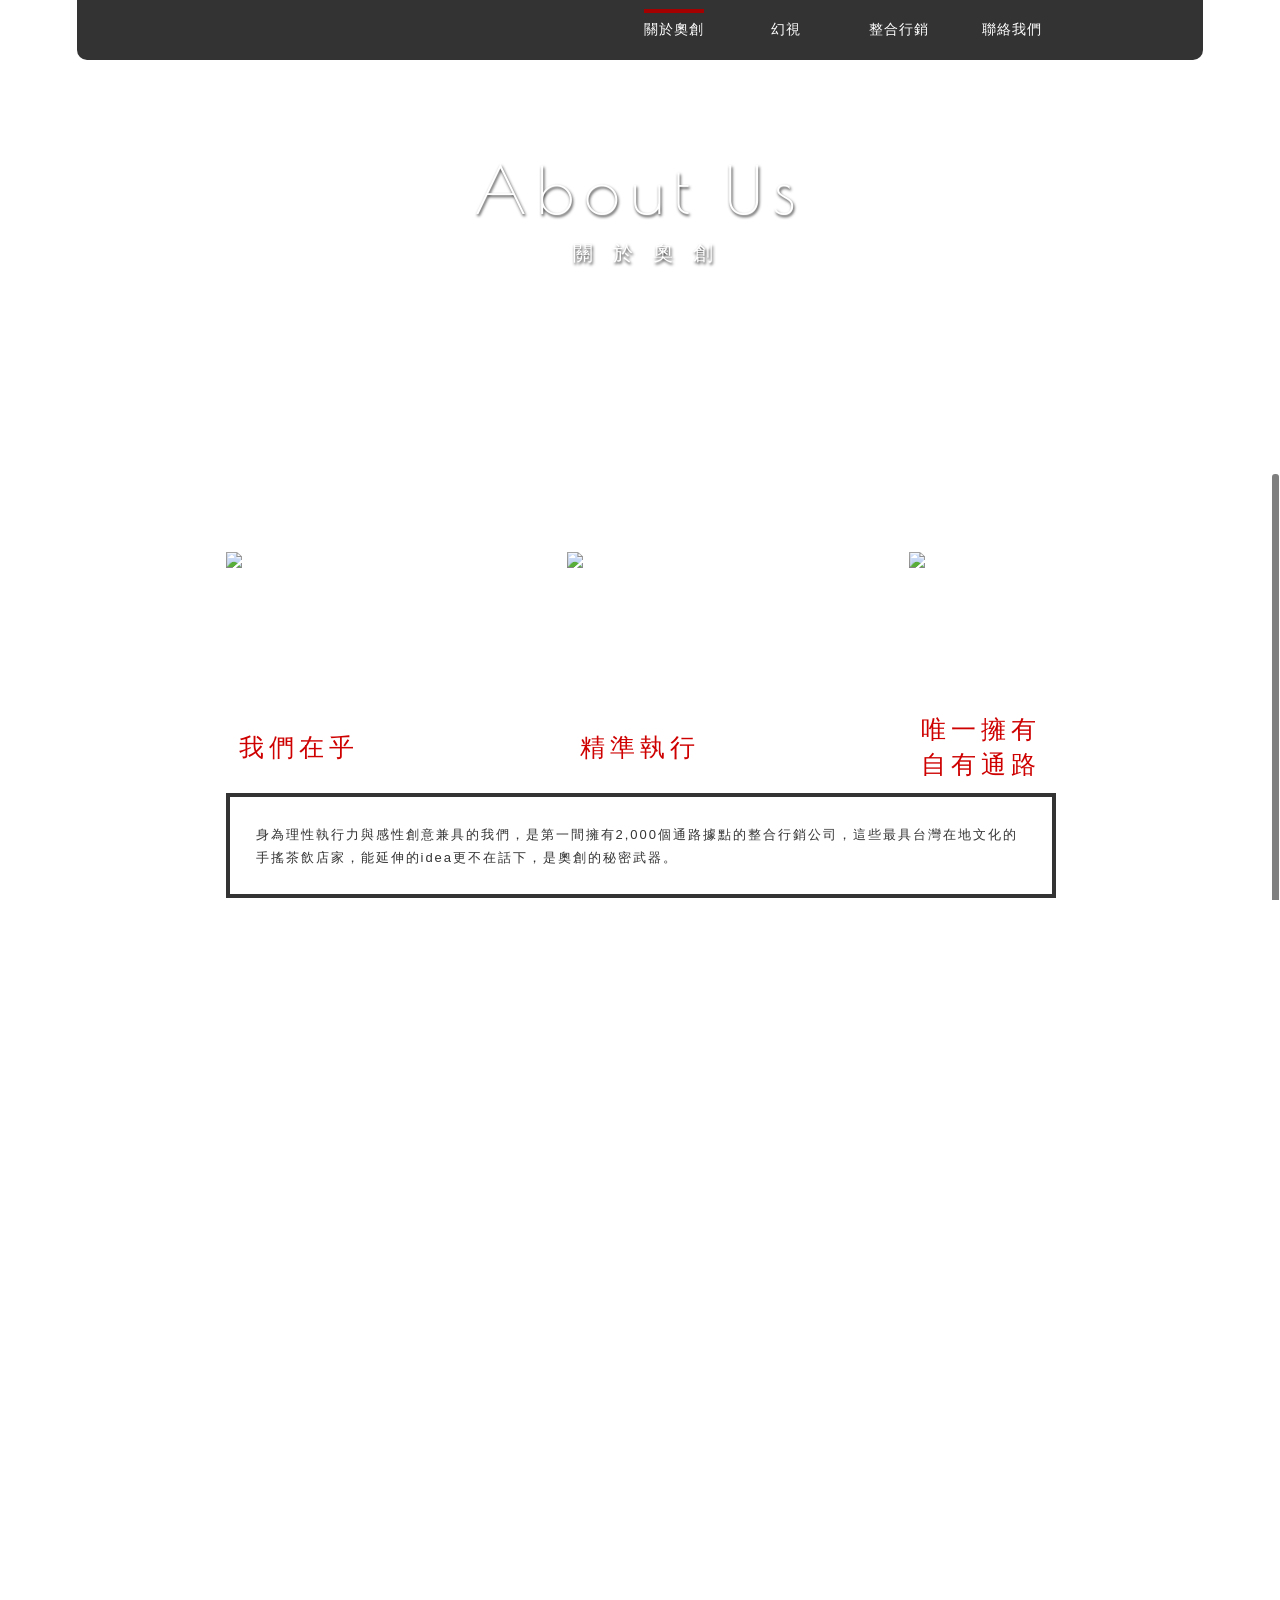
==== about.html @ 81df540a "Add files via upload" ====
<!DOCTYPE html PUBLIC "-//W3C//DTD XHTML 1.0 Transitional//EN" "http://www.w3.org/TR/xhtml1/DTD/xhtml1-transitional.dtd">
<html xmlns="http://www.w3.org/1999/xhtml">
<head>
<link href="http://fonts.googleapis.com/earlyaccess/cwtexhei.css" rel="stylesheet" type="text/css"><!--中文字型-->
<link href="https://fonts.googleapis.com/css?family=Nunito:200,300,400|Poiret+One" rel="stylesheet"><!--英文字型-->
<meta http-equiv="Content-Type" content="text/html; charset=UTF-8" />
<title>奧創傳媒</title>
<meta property="og:title" content="【奧創傳媒】">
<meta property="og:site_name" content="奧創傳媒"><!--網站名稱-->
<meta property="og:description" content="全方位的整合行銷、異業IP合作規、以及嶄新品牌：幻視，為您規劃最佳的數位面板與雲端方案">
<meta name="description" content="全方位的整合行銷、異業IP合作規、以及嶄新品牌：幻視，為您規劃最佳的數位面板與雲端方案">
<meta property="og:image" itemprop="image" content="http://www.ultron-ad.com/images/logo_1280x720.jpg"/><!--FB轉貼指定圖-->
<meta name="viewport" content="user-scalable=no, initial-scale=1, maximum-scale=1, minimum-scale=1, width=device-width">
<meta name="format-detection" content="telephone=no">
<link rel="Shortcut Icon" type="image/x-icon" href="http://www.ultron-ad.com/images/icon_logo.ico" />
<link href="css/main.css" rel="stylesheet" type="text/css" />
<link href="css/main800.css" rel="stylesheet" type="text/css" />
<link href="scripts/jquery.fullPage/jquery.fullPage.css" rel="stylesheet" type="text/css" />

<script src="scripts/jquery.min.js"></script>
<script src="scripts/main.js"></script>

<script type="text/javascript" src="scripts/jquery.fullPage/scrolloverflow.js"></script>
<script type="text/javascript" src="scripts/jquery.fullPage/jquery.fullPage.js"></script>
<script type="text/javascript">
$(document).ready(function() {
	$('#fullpage').fullpage({
		verticalCentered: true,
		anchors: ['anchor1', 'anchor2' ,'contact'],
		menu: '#menu',
		autoScrolling: true, 
		scrollOverflow: true,
	});
});

</script>

</head>

<body background="images/bg_b_1.jpg">
<div class="top_menu_b fillet_10">
	<a href="index.html" class="logo"></a>
	<ul class="menu">
    <li><a href="about.html" class="bb">關於奧創</a></li>
    <li><a href="oohAd.html">幻視</a></li>
    <li><a href="service.html#service">整合行銷</a></li>
	<!-- <li><a href="courses/index_courses.html" target="_blank">課程</a></li> -->
    <li><a href="#contact" id="btn_contact">聯絡我們</a></li>
	</ul>
    
    <div class="menu_moblie">
        <a href="#" class="menu_btn"><img src="images/btn_menu_w.png"/></a>
        <ul class="menu_dowm">
        <li><a href="about.html">About&nbsp;&nbsp;|&nbsp;&nbsp;關於奧創</a></li>
        <li><a href="oohAd.html">OOH AD&nbsp;&nbsp;|&nbsp;&nbsp;幻視</a></li>
        <li><a href="service.html#service">Service&nbsp;&nbsp;|&nbsp;&nbsp;整合行銷</a></li>
		<!-- <li><a href="courses/index_courses.html" target="_blank">Courses&nbsp;&nbsp;|&nbsp;&nbsp;課程</a></li> -->
        <li><a href="#contact" id="btn_contact2">Contact&nbsp;&nbsp;|&nbsp;&nbsp;聯絡我們</a></li>
        </ul>
    </div>
</div>
<div class="Touch_Close"></div>
<div class="wrap" id="fullpage">
	<div class="section fp-auto-height about_img">
		<div class="box_txt">
    		<h1>About Us</h1>
        	<h2>&nbsp;關於奧創</h2>
    	</div>
        <a href="#anchor2" class="arrow"></a>
    </div>
    
    
    
<div class="section">     
    <div class="about_img2">
        <ul class="icon">
        	<li class="b1"><h1><img class="m1" src="images/icon/icon_about_1.png"/><img class="m1a" src="images/icon/icon_about_1a.png"/></h1><h2 class="cc">我們在乎</h2></li>
        	<li class="b2"><h1><img class="m2" src="images/icon/icon_about_2.png"/><img class="m2a" src="images/icon/icon_about_2a.png"/></h1><h2 class="cc">精準執行</h2></li>
            <li class="b3"><h1><img class="m3" src="images/icon/icon_about_3.png"/><img class="m3a" src="images/icon/icon_about_3a.png"/></h1><h2>唯一擁有<br />自有通路</h2></li>
        </ul>
	<div class="cover">身為理性執行力與感性創意兼具的我們，是第一間擁有2,000個通路據點的整合行銷公司，這些最具台灣在地文化的手搖茶飲店家，能延伸的idea更不在話下，是奧創的秘密武器。</div>
<!--    <div class="mwt_border c1">
        <span class="arrow_t_int"></span>
        <span class="arrow_t_out"></span>
        某天醒來後，” 就這麼幹吧! “，開始了這條辛苦/堅持/趣味交織，但心底卻十分踏實的路。對於客戶，我們在乎，在乎的是把客戶當成自己好朋友對待，你要說我們如此感性，是的，這是超脫於數據之外，誠心地希望你們一切都好的情感。
    </div>
   <div class="mwt_border c2">
        <span class="arrow_t_int"></span>
        <span class="arrow_t_out"></span>
        雖然我們是情感動物，但從廣告/遊戲/數位界出身的我們，卻是練就一身執行的好功夫，準確行銷到TA上是永不變的使命。
    </div>
    <div class="mwt_border c3">
        <span class="arrow_t_int"></span>
        <span class="arrow_t_out"></span>
        我們是第一個與各大品牌手搖茶飲店家合作的整合行銷公司，據點超過1000個，能延伸的idea不在話下，是奧創的秘密武器。
    </div>
-->
    </div>
	<!--
    <div class="about_img3">
    	<div class="title">Team</div>
        <div class="box_team">
        <ul class="team">
        	<li><h1><img class="fillet_800" src="images/team_1.jpg"/></h1><h2>Gucci</h2><h3>執行長 / CEO</h3><h4>他，是全台最妙的執行長，時而聰穎時而幼稚，你可看到他對商業數據的敏銳，但同時也為了樂高零件在苦惱<br /></h4></li>
        	<li><h1><img class="fillet_800" src="images/team_2.jpg"/></h1><h2>Red</h2><h3 class="long">行銷&創意總監 / Marketing & Creative Director</h3><h4>他，上面的抬頭有點長，但他堅持要＋創意，如果今天創意枯竭了，沒關係，明天他一定會生給你個更屌的</h4></li>
        	<li><h1><img class="fillet_800" src="images/team_3.jpg"/></h1><h2>Eric</h2><h3>策略長 / CSO</h3><h4>他，就是奧創的諸葛亮，活的孫子兵法，整合行銷界的史卡帝皮朋，沒錯，萬能的人總是最辛苦的......&nbsp;&nbsp;&nbsp;&nbsp;<br /></h4></li>
 			<ol></ol>
        	<li><h1><img class="fillet_800" src="images/team_4.jpg"/></h1><h2>Vedo</h2><h3>技術長 / CTO</h3><h4>他，有著迷濛飄逸的捲髮，日本遊戲迷，日本正妹迷，但卻不會說日文，好在，很會寫英文code呢</h4></li>
        	<li><h1><img class="fillet_800" src="images/team_5.jpg"/></h1><h2>Alma</h2><h3>設計總監 / Art Director</h3><h4>她，哈哈哈哈哈哈哈的笑聲總是充滿著辦公室，有時候雖然哈太大聲了，但這不也就是設計人的堅持對嗎？</h4></li>
        </ul>
        <ul class="team team2">
        </ul>
        </div>
    </div>
	-->
    <div class="about_img4">
    	<div class="title">合作客戶</div>
        <div class="line"></div>
        <img src="images/client_logos.jpg" />
    </div>
    <div class="about_img5">
    	<div class="title">我們能做到</div>
        <a href="oohAd.html" class="btn_left fillet_10_10">茶飲通路<br />媒體合作</a>
        <a href="service.html#service" class="btn_right fillet_10_10">整合行銷</a>
    </div>
</div> 
<div class="section fp-auto-height">
    <div class="contact b">
        <div class="title">Contact Us</div>
        <div class="txt">聯絡我們</div>
        <div class="box">
        <a href="tel:0227471618" class="btn_tel"></a>
        <a href="mailto:red@ultron-ad.com" class="btn_email"></a>
        <a href="https://line.me/R/ti/p/%40xsx5425u" class="btn_line"></a>
        </div>
    </div>
    <div class="footer_all">
        <div class="footer"><p>奧創傳媒股份有限公司  版權所有</p><p>公司地址：104台北市中山區復興北路38號8樓｜聯絡電話：02-2747-1618</p></div>
		<div class="footer_mobile"><p>奧創傳媒股份有限公司  版權所有<br />公司地址：台北市中山區復興北路38號8樓</p><p><a href="tel:0227471618">聯絡電話：02-2747-1618</a></p></div>
    </div>
</div>
</div> 

</body>
</html>
---- css/main.css ----
@charset "UTF-8";
/*預設歸零***********************/
img,ul,ol,p,li,h1,h2,h3,h4,h5,h6,th,b,input,select {font-family: 'cwTeXHei', sans-serif,"Helvetica Neue",Arial,"Heiti TC","LiHei Pro","微軟正黑體","Microsoft Jhenghei",sans-serif; margin: 0px; padding: 0px; list-style-type: none; font-weight: normal;font-size: 100%;border:0px;}
a{text-decoration: none; cursor: pointer;}
/*反白**************************/
body::selection, a::selection, iframe::selection, div::selection, span::selection, img::selection, ul::selection, ol::selection, p::selection, li::selection, h1::selection, h2::selection, h3::selection, h4::selection, h5::selection, h6::selection, input::selection {
color:#FFF; background-color:#FC0;}
/*R角**************************/
.fillet_10{
-moz-border-radius-bottomleft:10px;
-moz-border-radius-bottomright:10px;
-webkit-border-bottom-left-radius:10px;
-webkit-border-bottom-right-radius:10px;
border-bottom-left-radius:10px;
border-bottom-right-radius:10px;
}
.fillet_10_left{
-moz-border-radius-bottomleft:10px;
-webkit-border-bottom-left-radius:10px;
border-bottom-left-radius:10px;
}
.fillet_10_right{
-moz-border-radius-bottomright:10px;
-webkit-border-bottom-right-radius:10px;
border-bottom-right-radius:10px;
}
.fillet_10_10{
-moz-border-radius-topleft: 10px;
-moz-border-radius-topright:10px;
-moz-border-radius-bottomleft:10px;
-moz-border-radius-bottomright:10px;
-webkit-border-top-left-radius:10px;
-webkit-border-top-right-radius:10px;
-webkit-border-bottom-left-radius:10px;
-webkit-border-bottom-right-radius:10px;
border-top-left-radius:10px;
border-top-right-radius:10px;
border-bottom-left-radius:10px;
border-bottom-right-radius:10px;
}
.fillet_800{
-moz-border-radius-topleft: 800px;
-moz-border-radius-topright:800px;
-moz-border-radius-bottomleft:800px;
-moz-border-radius-bottomright:800px;
-webkit-border-top-left-radius:800px;
-webkit-border-top-right-radius:800px;
-webkit-border-bottom-left-radius:800px;
-webkit-border-bottom-right-radius:800px;
border-top-left-radius:800px;
border-top-right-radius:800px;
border-bottom-left-radius:800px;
border-bottom-right-radius:800px;
}
/*模糊**************************/
.blur{
-webkit-filter:blur(2px);
}

body,html {height:100%;font-family: 'cwTeXHei', sans-serif;}
body {margin:0px; padding:0px; font-size: 13px;}
.wrap {margin:auto; padding:0; width:100%;height:100%; position:relative; z-index:1;}


.hand{position:absolute; top:0;left:27%;  background:url(../images/hand.png) top center no-repeat; width:50%;  height:800px;
background-size:50%; z-index:1;}

.index_left,.index_right{ width:50%; height:100%; float:left; position:relative;z-index:0;}
.index_left{background:url(../images/bg_w_1.jpg); }
.index_right{background:url(../images/bg_b_1.jpg); }


.index_left .left_bg{ background-position: -50px -30px; width:70%; top:0%; height:100%; left:0%; z-index:1;}
.index_left .left_photo{background:url(../images/index_left_photo.png) top center no-repeat; width: 75%;top: 2%;height: 98%;left: 5%;}

.index_right .right_bg{ background-position: 50px -30px; width:70%; top:0%; height:100%; right:0%; z-index:1;}
.index_right .right_photo{background:url(../images/index_right_photo.png) top center no-repeat; width: 60%; top: 15%; height: 85%; right: 15%;z-index: 2;}


a.index_btn_l,a.index_btn_r{width:50%; height:100%;float:left; position:absolute;z-index:3;}
a.index_btn_l{left:0;}
a.index_btn_r{right:0;}

a.index_btn_l h1,
a.index_btn_r h1{position:relative; text-align:center; width:30%; left:35%; font-size:25px; line-height:30px; padding:15px 0; top:80%; transform:translateY(-50%);}
a.index_btn_l h1{border:3px solid #000;color:#000; background:rgba(255,255,255,0.4);}
a.index_btn_r h1{border:3px solid #FFF;color:#FFF; background:rgba(0,0,0,0.4);line-height:60px;}
a.index_btn_l h1:hover,
a.index_btn_l:hover h1{border:3px solid #F00;color:#F00;}
a.index_btn_r h1:hover,
a.index_btn_r:hover h1{border:3px solid #F00;color:#F00;}

.index_left .left_bg,
.index_left .left_photo,
.index_right .right_bg,
.index_right .right_photo{
background-size:100%; position:absolute;}


/*menu************/
.top_menu_b{width:88%; background:rgba(0,0,0,0.8); height:60px;margin:0 0 0 6%; position:fixed; z-index:99;}
.top_menu_b a.logo{ background: url(../images/logo_w.png) top center no-repeat;background-size:100%; position:absolute; width:139px; height:42px;top:8px;left:20px;}
.top_menu_b ul.menu{ position:absolute; right:2%; width:50%; height:100%; }
.top_menu_b ul.menu li{float:left; width:20%;text-align:center;height:100%; font-family: 'cwTeXHei', 'Nunito', sans-serif; font-weight:200;}
.top_menu_b ul.menu li a{ font-size:14px; color:rgba(255,255,255,1);width:100%; height:100%; line-height: 60px; letter-spacing:1px;}
.top_menu_b ul.menu li a:hover,
.top_menu_b ul.menu li a.bb{border-top: 4px solid rgba(164,0,0,1); padding-top:7px;}


.top_menu_w{width:88%; background:rgba(255,255,255,0.8); height:60px;margin:0 0 0 6%; position:fixed; z-index:99;}
.top_menu_w a.logo{ background: url(../images/logo_b.png) top center no-repeat;background-size:100%; position:absolute; width:139px; height:42px;top:8px;left:20px;}
.top_menu_w ul.menu{ position:absolute; right:2%; width:50%; height:100%; }
.top_menu_w ul.menu li{float:left; width:20%;text-align:center;height:100%; font-family: 'cwTeXHei', 'Nunito', sans-serif;}
.top_menu_w ul.menu li a{ font-size:14px; color:rgba(0,0,0,1);width:100%; height:100%; line-height: 60px;letter-spacing:1px;}
.top_menu_w ul.menu li a:hover,
.top_menu_w ul.menu li a.bb{border-top: 4px solid rgba(164,0,0,1); line-height:62px; padding-top:7px;}

.top_menu_b ul.menu li a:hover,
.top_menu_w ul.menu li a:hover{line-height:62px;}
.top_menu_b .drink,
.top_menu_w .drink{color:#999; position:absolute; letter-spacing:2px; left:180px; width: 200px; height:100%; line-height:60px; z-index:0;}
.top_menu_w .drink{color:#666;}

.top_menu_b .menu_moblie,
.top_menu_w .menu_moblie{display:none;}

/*service************/
.service_img {background: url(../images/topbg_service.jpg) top center no-repeat fixed; background-size:120%; width:100%; height:100%; }
.service_img2,
.service_img3{float: left;width:100%; color:rgba(255,255,255,1); position:relative;}

.service_img .box_txt {width:100%; height:auto; color:rgba(255,255,255,1);}
.service_img .box_txt .title{width:100%; font-size:60PX; text-shadow:1px 2px 3px #333; letter-spacing:10px;text-align:center;line-height:70px;}
.service_img .box_txt p		{width:100%; font-family: 'Nunito', sans-serif; font-weight:200; letter-spacing:1px; text-align:center;}
.service_img .box_txt p.txt_1{font-size:37PX; line-height:50px;}
.service_img .box_txt p.txt_2{font-size:15PX; line-height:20px;}
.service_img .arrow{background:url(../images/arrow_w.png) bottom center no-repeat; background-size:5%; width:100%; height:100px;position: absolute; bottom:10px;}

.service_img2 {position:relative;z-index:98;}
.service_img2 a.title{float:left; position:relative; width:50%; height:150px; padding:125px 0;}
.service_img2 a.b1{ background:url(../images/main_btn_1.jpg) center no-repeat; background-size: cover;}
.service_img2 a.b2{ background:url(../images/main_btn_2.jpg) center no-repeat; background-size: cover;}
.service_img2 a.b3{ background:url(../images/main_btn_3.jpg) center no-repeat; background-size: cover;}
.service_img2 a.b4{ background:url(../images/main_btn_4.jpg) center no-repeat; background-size: cover;}
.service_img2 a.title h1{float:left;font-family:'Poiret One', cursive; color:rgba(255,255,255,1); width:100%; font-size:30px; margin:0 0 5px 0;letter-spacing:2px; text-align:center; text-shadow: 0px 1px 2px #333;}
.service_img2 a.title h2{ display: none;}
.service_img2 a .btn_icon_1{float:left; background:url(../images/btn_icon_1.png) top center no-repeat; background-size: cover; width:32%; height:100px; margin:0 0 0 34%;}
.service_img2 a .btn_icon_2{float:left; background:url(../images/btn_icon_2.png) top center no-repeat; background-size: cover; width:32%; height:95px; margin:0 0 0 34%;}
.service_img2 a .btn_icon_3{float:left; background:url(../images/btn_icon_3.png) top center no-repeat; background-size: cover; width:32%; height:95px; margin:0 0 0 34%;}
.service_img2 a .btn_icon_4{float:left; background:url(../images/btn_icon_4.png) top center no-repeat; background-size: cover; width:32%; height:95px; margin:0 0 0 34%;}

.service_img2 a.txt{position:absolute;width:50%; height:400px; color:#FFF; display:none; background: rgba(0,0,0,0);z-index:51;}
.service_img2 a.bg1,
.service_img2 a.bg1a{top:0; left:0;}
.service_img2 a.bg2,
.service_img2 a.bg2a{top:0; left:50%;}
.service_img2 a.bg3,
.service_img2 a.bg3a{top:400px; left:0;}
.service_img2 a.bg4,
.service_img2 a.bg4a{top:400px; left:50%;}
.service_img2 a.txt h3{float:left; margin:50px 0 0 0; font-family:'Poiret One', cursive; color:rgba(255,255,255,1); width:100%; font-size:30px;letter-spacing:2px; text-align:center; text-shadow: 0px 1px 2px #333;position: relative;z-index:1;}
.service_img2 a.txt h2{float:left; color:rgba(255,255,255,1); width:100%; font-size:19px; line-height:35px; letter-spacing:3px; text-align:center; text-shadow: 0px 1px 2px #333;position: relative;z-index:1;}
.service_img2 a.txt h4{float:left; width:80%; margin:20px 10% 30px 10%;border-top:1px solid #CCC; position: relative;z-index:1;}
.service_img2 a.bg1 div,
.service_img2 a.bg1a div{background:url(../images/main_btn_1.jpg) center no-repeat;background-size: cover;}
.service_img2 a.bg2 div,
.service_img2 a.bg2a div{background:url(../images/main_btn_2.jpg) center no-repeat;background-size: cover;}
.service_img2 a.bg3 div,
.service_img2 a.bg3a div{background:url(../images/main_btn_3.jpg) center no-repeat;background-size: cover;}
.service_img2 a.bg4 div,
.service_img2 a.bg4a div{background:url(../images/main_btn_4.jpg) center no-repeat;background-size: cover;}
.service_img2 a.txt div{position:absolute; z-index:0; width:100%; height:100%; -webkit-filter:blur(3px);}
.service_img2 a.txt span{position:absolute; z-index:1; width:100%; height:100%;  background:rgba(0,0,0,0.2);}
.service_img2 a.txt ul{ float:left; width:60%; margin:0 20%; position: relative;z-index:1;}
.service_img2 a.txt ul li{ float:left; width:50%; text-align:center; font-size:16px; letter-spacing:1px; margin:0 0 30px 0;font-family: 'Nunito', cwTeXHei,sans-serif;}
.service_img2 a.txt p{float:left; width:20%; margin:0 40% 30px 40%; line-height:40px; text-align:center; border:1px solid #CCC; position: relative;z-index:1;}

.service_img2 a.bg2 h4,
.service_img2 a.bg2a h4{margin:20px 10% 18px 10%;}
.service_img2 a.bg2 ul li,
.service_img2 a.bg2a ul li{ margin:0 0 16px 0;}

.service_img3 {height:400px; background:url(../images/bg_b_1.jpg) fixed;}
.service_img3 .title{float:left; width:100%; margin:80px 0 0 0 ; font-family: 'Poiret One', cursive; font-size:35px;text-align:center; line-height:100px; letter-spacing:2px;}
.service_img3 .txt{float:left; width:100%; text-align:center; font-size:15px; letter-spacing:3px; line-height:28px;}
.service_img3 a.btn_about{float:left; width:16%; margin:50px 42% 0 42%; padding:10px 0 20px 0; border: solid 1px #fff; color:#fff; text-align:center;letter-spacing:2px;}
.service_img3 a.btn_about p{font-size:24px; line-height:40px;}
.service_img3 a.btn_about span{font-size:13px;}
.service_img3 a.btn_about:hover{border: solid 1px #999; color:#999; margin-top:52px;}

/*.service_img4 {height:200px; background:#000;}
.service_img4 .title{float:left; width:100%; font-family: 'Poiret One', cursive; font-size:35px;text-align:center; line-height:100px; letter-spacing:2px;}
.service_img4 a.btn_email{float:left;margin:0 0 0 48%; width:4%;background: url(../images/icon_email.png) top center no-repeat;background-size: 100%;height: 80px;}
.service_img4 a.btn_email:hover{background: url(../images/icon_email_a.png) top center no-repeat;background-size: 100%;}
*/
.service_img3 .all{ position:absolute; width:100%; height:100%; display:none;}

/*stores************/
.stores_img {background: url(../images/topbg_stores.jpg) top center no-repeat fixed; background-size:cover; width:100%; height:100%; }
.stores_img .box_txt {width: 100%; height:auto; color: rgba(255,255,255,1);}
.stores_img .box_txt .title{width:100%; margin:0 0 20px 0; font-size:50px; text-shadow:1px 2px 3px #333; letter-spacing:10px;text-align:center;}
.stores_img .box_txt .title.cc{display:none;}
.stores_img .box_txt .txt_1{float:left;width:100%; letter-spacing:1px;font-size:34px; line-height:35px;text-shadow:1px 2px 3px #333;}
.stores_img .box_txt .txt_1 h1{text-align:right; float:left; width:50%;}
.stores_img .box_txt .txt_1 h2{text-align:left; float:left; width:50%;padding: 3px 0 0 0;}
.stores_img .box_txt .txt_2{float:left;width:100%; letter-spacing:1px; text-align:center;font-size:16PX; line-height:30px;text-shadow:1px 2px 3px #333;}
.stores_img .arrow{background:url(../images/arrow_w.png) bottom center no-repeat; background-size:5%; width:100%; height:100px;position: absolute; bottom:10px;}

.stores_img2 { width:100%;height:1300px; background:#f5f5f5;}
.stores_img2.ss{height:425px;}
.stores_img2 .box{position:relative; width:100%; height:50%;float:left;}
.stores_img2.ss .box{height:100%;}
.stores_img2 .box .txt{ float:left; width:44%; height:50%; margin:10% 0 0 3%;}
.stores_img2 .box .txt.r{right:3%; left:inherit;}
.stores_img2 .box .txt h1{width:100%; font-size: 30px; letter-spacing: 2px; line-height: 45px;}
.stores_img2 .box .txt h2{width:100%; font-size: 14px; letter-spacing: 2px; line-height: 23px;}
.stores_img2 .box .img1{float:right; width:50%; height:400px; margin-right:0; background:url(../images/stores_1.jpg) center no-repeat; background-size: cover; }
.stores_img2 .box .img2{float:left; width:50%; height:400px; margin-left: 0; background:url(../images/stores_2.jpg) center no-repeat; background-size: cover; }
.stores_img2 .box .img3{float:right; width:50%; height:400px; margin-right:0; background:url(../images/stores_3.jpg) center no-repeat; background-size: cover; }

.stores_img3 {width:100%; background: url(../images/about_bg_1.jpg); color:rgba(255,255,255,1); margin:0 auto; position:relative; float:left;}
.stores_img3 .title{font-size:35px; color:#666; letter-spacing:8px; width:100%; text-align:center; float:left; margin:90px 0 10px 0;}
.stores_img3 .line{ float:left; width:80%; margin:20px 0 0 10%;border-top:solid 1px #666;}
.stores_img3 .box_features{float:left; width:80%; margin:40px 0 50px 10%; }
.stores_img3 .box_features li{float:left; width:21%; margin:0 2% 50px 2%;}
.stores_img3 .box_features li h1{float:left; width:30%; height:100px; margin: 0 35%;}
.stores_img3 .box_features li h1.icon_1{background: url(../images/icon/icon_features_1.png) center no-repeat; background-size:100%;}
.stores_img3 .box_features li h1.icon_2{background: url(../images/icon/icon_features_2.png) center no-repeat; background-size:100%;}
.stores_img3 .box_features li h1.icon_3{background: url(../images/icon/icon_features_3.png) center no-repeat; background-size:100%;}
.stores_img3 .box_features li h1.icon_4{background: url(../images/icon/icon_features_4.png) center no-repeat; background-size:100%;}
.stores_img3 .box_features li h2{float:left; width:100%; color:#ce0000; font-size:18px; text-align:center; line-height:40px; letter-spacing:5px; }
.stores_img3 .box_features li h3{float:left; width:100%; color:#333; font-size:14px; text-align:center; line-height:20px; letter-spacing:2px;}
.stores_img3 a.btn_service_left,
.stores_img3 a.btn_service_right{float:left;font-size:24px; line-height:40px; width:20%; background:rgba(0,0,0,0.2); padding:20px 0 ; border: solid 1px #000; color:#000; text-align:center;letter-spacing:2px;font-family: 'Nunito', cwTeXHei,sans-serif;}
.stores_img3 a.btn_service_left { margin:50px 5% 80px 24.5%;}
.stores_img3 a.btn_service_right { margin:50px 40% 80px 40%; font-weight:400;}
.stores_img3 a.btn_service_left:hover,
.stores_img3 a.btn_service_right:hover{margin-top:52px; margin-bottom:78px;}


.stores_img4 {width:100%; background: url(../images/stores_bg_1.jpg) center no-repeat; background-size:cover; position:relative; float:left;}
.stores_img4 .line{ float:left; width:80%; margin:20px 0 0 10%;border-top:solid 1px #666;}
.stores_img4 .title{font-size:35px; color:#666; letter-spacing:8px; width:100%; text-align:center; float:left; margin:90px 0 10px 0;}
.stores_img4 .logos{float:left; width:50%; margin:20px 0 20px 25%;}
.stores_img4 a.btn_joinus{float:left; width:20%; margin:0 40% 50px 40%; background: rgba(0,0,0,0.1); padding:10px 0 20px 0; border: solid 1px #000; color:#000; text-align:center;letter-spacing:2px;}
.stores_img4 a.btn_joinus p{font-size:24px; line-height:40px;}
.stores_img4 a.btn_joinus span{font-size:13px;}
.stores_img4 a.btn_joinus:hover{margin-top:2px; margin-bottom:48px;}

/**聯絡我們****/
.contact {float: left;width:100%; color:#999; position:relative; background:#FFF;}
.contact .title {float:left; width:100%; font-family: 'Poiret One', cursive; font-size:35px;text-align:center; line-height:40px; margin:60px 0 0 0; letter-spacing:2px;}
.contact .txt	{float:left; width:100%; font-family: 'cwTeXHei','Poiret One', cursive; font-size:15px;text-align:center; line-height:40px; margin:0 0 20px 0; letter-spacing:4px;}
.contact .box {float:left; width:50%; margin:0 25% 50px 25%;}
.contact .box a.btn_tel,
.contact .box a.btn_email,
.contact .box a.btn_line{float:left;margin:0 10.5%; width:10%;background-size: 100%;height: 80px;}

.contact .box a.btn_tel{background: url(../images/icon_tel_a.png) center no-repeat;background-size: 100%;}
.contact .box a.btn_email{background: url(../images/icon_email_a.png) center no-repeat;background-size: 100%;margin:0 14%;}
.contact .box a.btn_line{background: url(../images/icon_line_a.png) center no-repeat;background-size: 100%;width:17%;margin:0 0 0 9% ;}

.contact.b{background:#000;color:#FFF;}
.contact.b .box a.btn_tel{background: url(../images/icon_tel.png) center no-repeat;background-size: 100%;}
.contact.b .box a.btn_email{background: url(../images/icon_email.png) center no-repeat;background-size: 100%;}
.contact.b .box a.btn_line{background: url(../images/icon_line.png) center no-repeat;background-size: 100%;}


/*各頁上方樣式************/
.OnlineAd_img,
.film_img,
.event_img,
.about_img { width:100%; }

.OnlineAd_img .box_txt,
.film_img .box_txt,
.event_img .box_txt,
.about_img .box_txt { float:left; width:100%;top:180px; margin:140px 0 140px 0; color:rgba(255,255,255,1);}
.OnlineAd_img .box_txt h1,
.film_img .box_txt h1,
.event_img .box_txt h1,
.about_img .box_txt h1 {width:100%; font-family: 'Poiret One', cursive; font-size:65px; text-shadow:1px 2px 3px #333; letter-spacing:10px;text-align:center; line-height:100px;}
.film_img .box_txt h1{ font-size:50px;}
.OnlineAd_img .box_txt h2,
.film_img .box_txt h2,
.event_img .box_txt h2,
.about_img .box_txt h2 {width:100%; letter-spacing:20px; text-align:center; font-size:20px;text-shadow:1px 2px 3px #333;}
.OnlineAd_img .arrow,
.film_img .arrow,
.event_img .arrow,
.about_img .arrow{background:url(../images/arrow_w.png) bottom center no-repeat; background-size:5%; width:100%; height:55px; float:left; margin:0 0 10px 0;}

/*各頁下方樣式************/
.bottom_btn{float:left; width:100%;}
.bottom_btn a{float:left; width:33.333%; color:rgba(255,255,255,1); font-size:30px;letter-spacing:2px; padding:11.5% 0 11.5% 0 ; text-align:center; text-shadow:0px 1px 2px #333;}
.bottom_btn a.b1{ background:url(../images/main_btn_1.jpg) center no-repeat; background-size: cover;}
.bottom_btn a.b2{ background:url(../images/main_btn_2.jpg) center no-repeat; background-size: cover;}
.bottom_btn a.b3{ background:url(../images/main_btn_3.jpg) center no-repeat; background-size: cover;}
.bottom_btn a.b4{ background:url(../images/main_btn_4.jpg) center no-repeat; background-size: cover;}
.bottom_btn a h2{font-family:'Poiret One', cursive;}
.bottom_btn a h1{ font-size:16px; letter-spacing:10px; line-height:40px;}

.footer_all{float:left;width:100%;}
.footer{float:left;width:100%;font-size:10px; background:rgba(255,255,255,1); text-align:center; line-height:16px;  padding:15px 0 60px 0; color:#000;}
.footer p{ float:left;width:100%; font-size:10px; letter-spacing:1px;}
.footer_mobile{display:none;float:left;clear: both;width:100%; background:rgba(255,255,255,1); text-align:center; line-height:16px;  padding:15px 0 15px 0; color:#000;}
.footer_mobile p{ float:left;width:100%; font-size:10px; letter-spacing:1px;}
.footer_mobile a{float:left;width:100%;color: #39F;text-decoration: none;font-size:10px; padding:0 0 0 0;text-shadow:none;letter-spacing:1px;}
.footer_mobile a:hover{text-decoration: underline;}

/*OnlindAd************/
.OnlineAd_img {background: url(../images/topbg_onlineAd.jpg) center no-repeat;}
.OnlineAd_img2,
.OnlineAd_img3 {float:left; width:100%; height:800px; color:rgba(255,255,255,1); margin:0 auto; position:relative;}
.OnlineAd_img2 {background: url(../images/bg_b_1.jpg) fixed;}
.OnlineAd_img3 {background: url(../images/bg_g_1.jpg);}

.OnlineAd_img2 .img{ width:28%; position:absolute; right:10%; top:320px;}
.OnlineAd_img3 .img{width: 28%; position: absolute; left: 10%; top: 320px;}

.OnlineAd_img2 .box_txt{float:left; width:48%; margin:120px 0 0 10%; z-index:1;}
.OnlineAd_img3 .box_txt{float:right; width:48%; margin:120px 10% 0 0; z-index:1;}
.OnlineAd_img2 .box_txt h1,
.OnlineAd_img3 .box_txt h1{font-family: 'Poiret One', cursive;font-size:38px; color:#ce0000; letter-spacing:2px; margin:0 0 10px 0;text-shadow: 0px 1px 2px #333;}
.OnlineAd_img2 .box_txt h2,
.OnlineAd_img3 .box_txt h2{font-size:22px;	color:#a8a8a8; letter-spacing:7px; margin:0 0 50px 0;text-shadow: 0px 1px 2px #333;}
.OnlineAd_img2 .box_txt h3,
.OnlineAd_img3 .box_txt h3{font-size:13px;letter-spacing:3px; line-height:25px;}

.OnlineAd_img2 ul.icon{float:left; width:48%; margin:20px 0 100px 10%; z-index:1;}
.OnlineAd_img3 ul.icon{float:right; width:48%; margin:40px 10% 100px 0; z-index:1;}
.OnlineAd_img2 ul.icon li,
.OnlineAd_img3 ul.icon li{ float:left; width:48.5%; margin:0 1.5% 20px 0;}
.OnlineAd_img2 ul.icon li h1,
.OnlineAd_img3 ul.icon li h1{float:left;width:30%; height:80px; margin:0 5% 0 0;}
.OnlineAd_img2 ul.icon li h1 img,
.OnlineAd_img3 ul.icon li h1 img{float:right; width:50%; margin:10px 0 0 0;}
.OnlineAd_img2 ul.icon li h2,
.OnlineAd_img3 ul.icon li h2{float:left;width:65%; color:#ce0000; font-size:18px; letter-spacing:2px; margin:8px 0;}
.OnlineAd_img2 ul.icon li h3,
.OnlineAd_img3 ul.icon li h3{float:left;width:65%; color:#999; font-size:13px; letter-spacing:2px; line-height:20px; }

.OnlineAd_img2 .mac{background:url(../images/mac.png) center no-repeat;background-position:200px -250px; background-size: cover; width:55%; height:100%; right:0; top:0; position:absolute;}
.OnlineAd_img3 .iphone{background:url(../images/iphone.png) center no-repeat;background-position:0px -50px; background-size: cover; width:70%; height:45%; position:absolute;}



/*film************/
.film_img {background: url(../images/topbg_film.jpg) center no-repeat; width:100%; height:500px;}
.film_img2,
.film_img3 {width:100%; color:rgba(255,255,255,1); margin:0 auto; position:relative;}

.film_img2 {background:rgba(0,0,0,1); height:500px;}
.film_img2 .box_txt{ float:left; width:48%; margin:120px 0 120px 10%; z-index:1; position:relative;}
.film_img2 .box_txt h1{font-family: 'Poiret One', cursive;font-size:38px; color:#ce0000; letter-spacing:2px; margin:0 0 10px 0;}
.film_img2 .box_txt h2{font-size:22px;	color:#a8a8a8; letter-spacing:7px; margin:0 0 50px 0;}
.film_img2 .box_txt h3{font-size:13px;letter-spacing:3px; line-height:25px;}

.film_img2 .pic{background:url(../images/film_bg_1.jpg) center no-repeat;background-position: 250px 0px; background-size: cover; width:70%; height:100%; right:0; top:0; position:absolute;}
.film_img2 .btn_play{background:url(../images/btn_play.png) center no-repeat; background-size:100px;width:100px; height:100px; position:absolute; right:20%; top:180px;}
.film_img2 .btn_play:hover{background:url(../images/btn_play_a.png) center no-repeat;background-size:100px;}

.film_img3 {background: url(../images/bg_b_1.jpg) fixed; height:700px;}
.film_img3 .box_txt{width:60%; top:100px; left:20%; position:absolute; z-index:1;}
.film_img3 .box_txt h1{font-family: 'Poiret One', cursive;font-size:38px;text-align:center; color:#ce0000; letter-spacing:2px; margin:0 0 10px 0; }
.film_img3 .box_txt h2{font-size:22px;text-align:center;color:#a8a8a8; letter-spacing:7px; margin:0 0 30px 0;}
.film_img3 .box_txt h3{font-size:13px;text-align:center;letter-spacing:3px; line-height:25px;}

.film_img3 .photo {float:left; width:100%; margin:350px 0 0 0;}
.film_img3 .photo a{float:left; width:24.25%; height:200px; margin:0 1% 0 0;}
.film_img3 .photo a.b1{background: url(../images/photo/s01.jpg) center no-repeat; background-size:cover;}
.film_img3 .photo a.b2{background: url(../images/photo/s02.jpg) center no-repeat; background-size:cover;}
.film_img3 .photo a.b3{background: url(../images/photo/s03.jpg) center no-repeat; background-size:cover;}
.film_img3 .photo a.b4{margin:0; background: url(../images/photo/s04.jpg) center no-repeat; background-size:cover;}
.film_img3 .photo .txt{float:left; width:100%; height:200px; margin:0 1% 0 0; text-align:center; line-height:30px; letter-spacing:1px; color:#474747;font-family: 'Nunito', cwTeXHei,sans-serif;}

/*events************/
.event_img {background: url(../images/topbg_events.jpg) center no-repeat;}
.event_img2,
.event_img3,
.event_img4 {width:100%; height:450px; color:rgba(255,255,255,1); margin:0 auto; float: left; position: relative;}
.event_img2 {background: url(../images/event_bg_1.jpg) top center no-repeat;background-size: cover;}
.event_img3 {background: url(../images/event_bg_2.jpg) top center no-repeat;background-size: cover;height:600px;}
.event_img4 {background: url(../images/event_bg_3.jpg) top center no-repeat;background-size: cover;}


.event_img2 .box_txt,
.event_img4 .box_txt{float:left; width:48%; margin:120px 0 120px 10%; z-index:1;}
.event_img3 .box_txt{width:80%; margin:120px 0 0 10%;float:left; z-index:1;}
.event_img2 .box_txt h1,
.event_img3 .box_txt h1,
.event_img4 .box_txt h1{font-size:38px; color:#ce0000; letter-spacing:4px; margin:0 0 10px 0;}
.event_img2 .box_txt h2,
.event_img3 .box_txt h2,
.event_img4 .box_txt h2{font-size:22px;	color:#fff; letter-spacing:7px; margin:0 0 50px 0;text-shadow:0px 0px 3px #000;}
.event_img2 .box_txt h3,
.event_img3 .box_txt h3,
.event_img4 .box_txt h3{font-size:13px;letter-spacing:3px; line-height:25px;text-shadow:0px 0px 3px #000;}
.event_img3 .box_txt h1,
.event_img3 .box_txt h2,
.event_img3 .box_txt h3,
.event_img3 .box_txt h4{text-align:center;}
.event_img3 .box_txt h4{font-size:13px;letter-spacing:3px; line-height:25px;text-shadow:0px 0px 3px #000; margin:20px 0 0 0;}

.event_img3 .photo {float:left; width:90%; margin:20px 0 0 5%;}
.event_img3 .photo a{float:left; width:24%; height:150px; margin:0 0.5%;}
.event_img3 .photo a:hover{-webkit-filter:grayscale(1);}
.event_img3 .photo a.b1{background: url(../images/photo/event_1.jpg) center no-repeat; background-size:cover;}
.event_img3 .photo a.b2{background: url(../images/photo/event_2.jpg) center no-repeat; background-size:cover;}
.event_img3 .photo a.b3{background: url(../images/photo/event_3.jpg) center no-repeat; background-size:cover;}
.event_img3 .photo a.b4{background: url(../images/photo/event_4.jpg) center no-repeat; background-size:cover;}
.event_img3 .photo .txt{float:left; width:100%; height:200px; margin:0 1% 0 0; text-align:center; line-height:30px; letter-spacing:1px; color:#fff;font-family: 'Nunito', cwTeXHei,sans-serif;}

.event_img2 .hdv{background:url(../images/hdv.png) center no-repeat;background-position:0px -30px; background-size: cover; width:40%; height:100%; right:0; top:0; position:absolute;}
.event_img4 .mic{background:url(../images/mic.png) center no-repeat;background-position:-30px 0px; background-size: cover; width:400px; height:90%; right:0; top:10%; position:absolute;}

/*about************/
.about_img {background: url(../images/topbg_about.jpg) top center fixed; background-size:cover;}
.about_img2,
.about_img3,
.about_img4,
.about_img5 {width:100%; color:rgba(255,255,255,1); margin:0 auto; position:relative;float:left;}
.about_img2 {background: url(../images/about_bg_1.jpg);background-size: cover; height:500px;}
.about_img3 {background: url(../images/bg_w_2.jpg); background-size:cover; height:auto;}
.about_img4 {background: rgba(255,255,255,1); float:left;}
.about_img5 {background: url(../images/bg_b_1.jpg);}

.about_img2 ul.icon { float:left; width:80%; margin:80px 10% 0 10%;}
.about_img2 ul.icon li {float:left; width:28.33%; margin:0 2.5%;}
.about_img2 ul.icon li h1 {float:left; width:40%; margin:0 30%; height:150px; }
.about_img2 ul.icon li h1 img{float:right; width:100%; margin:0;}
.about_img2 ul.icon li h1 img.m1a,
.about_img2 ul.icon li h1 img.m2a,
.about_img2 ul.icon li h1 img.m3a{display: none;}
.about_img2 ul.icon li h2 {float:left; width:50%; margin:10px 25%; line-height:35px; color:#ce0000; font-size:25px; text-align:center; letter-spacing:5px;}
.about_img2 ul.icon li h2.cc { padding: 18px 0;}

/*話框***************************/
.about_img2 .cover{ float:left; width: 60.2%;position: relative;border: solid 4px #333;color: #333;margin: 0 0 50px 17.65%; float: left;padding: 2% 2%;line-height:23px;letter-spacing:2px;}
.mwt_border{ float:left; width: 60.2%;position: relative;border: solid 4px #333;color: #333;margin: 0 0 50px 17.65%; float: left;padding: 2% 2%;line-height:23px;letter-spacing:2px;}
/*箭頭上*/
.mwt_border .arrow_t_int{width:0px;height:0px;border-width:15px;border-style:solid;border-color:transparent transparent #333 transparent ;position:absolute;top:-30px;}
/*箭頭上-邊框*/
.mwt_border .arrow_t_out{width:0px;height:0px;border-width: 10px;border-style: solid;border-color: transparent transparent #ebebeb transparent;position: absolute;top: -20px;}
.mwt_border.c1 .arrow_t_int{left:6.5%;}
.mwt_border.c1 .arrow_t_out{left:7.1%;}
.mwt_border.c2 .arrow_t_int{left:47.8%;}
.mwt_border.c2 .arrow_t_out{left:48.4%;}
.mwt_border.c3 .arrow_t_int{right:6.5%;}
.mwt_border.c3 .arrow_t_out{right:7.1%;}

.mwt_border.c2,
.mwt_border.c3{display:none;}

.about_img3 .title{font-family:'Poiret One', cursive;font-size:38px; color:#ce0000; letter-spacing:4px; position: absolute; width:50%; left:25%; text-align:center; top:100px; }
.about_img3 .box_team{float:left; width:70%; margin:180px 15% 0 15%;}
.about_img3 ul.team{float:left; width:100%; margin:20px 0 0 0;}
.about_img3 ul.team2{width: auto; margin:20px 0 0 16.67%;}
.about_img3 ul.team li{float:left; width:33.33%;}
.about_img3 ul.team li img{float:left; width:60%; margin:0 20%;}
.about_img3 ul.team li h2{float:left; width:60%; margin:20px 20% 0 20%; font-size:20px; letter-spacing:2px; text-align:center; font-family: 'Nunito', sans-serif; color:#666;}
.about_img3 ul.team li h3{float:left; width:60%; margin:0 20% 20px 20%; font-size:13px; letter-spacing:2px; text-align:center;line-height:18px;color:#333;}
.about_img3 ul.team li h3.long{position: relative;width: 200%;margin: 0 0 20px -49%;}
.about_img3 ul.team li h4{float:left; width:66%; margin:0 17% 50px 17%; font-size:14px; letter-spacing:2px; color:#666; line-height:18px;}
.about_img3 ul.team ol{float:left; width:16.66%; height:10px;}

.about_img4 .title{float:left; font-size:35px; color:#666; letter-spacing:8px; margin:100px 0 10px 0; width:100%;text-align:center;}
.about_img4 .line{float:left; width:80%; margin:10px 0 0 10%; border-top:solid 1px #666;}
.about_img4 img{float:left; width:50%; margin:20px 0 80px 25%;}

.about_img5 .title{ float:left; font-size:35px; letter-spacing:8px; margin:100px 0 10px 0; width:100%;text-align:center; }
.about_img5 a.btn_left,
.about_img5 a.btn_right{float:left; width:20%; font-size:22px; line-height:30px; color:#FFF; border:1px solid #FFF; text-align:center; letter-spacing: 2px; padding:15px 0;font-family: 'Nunito', cwTeXHei,sans-serif; }
.about_img5 a.btn_left { margin:50px 5% 80px 24.5%; font-weight:400;}
.about_img5 a.btn_right { margin:50px 5% 80px 5%;line-height:60px;}
.about_img5 a.btn_left:hover,
.about_img5 a.btn_right:hover{color:#999; border:1px solid #999; margin-top:52px; margin-bottom:78px;}

/***幻視內頁***/
.ultron_oohAD{position: relative; width: 100%;}
.ultron_oohAD img{position: relative; width: 100%;}


/******* 英文，使用在btn上 font-family: 'Poiret One', cursive;    ******/

@for $i from 1 through 6{
    .window:nth-child(#{$i}){
        background:nth($colors, $i);
        top:($i - 1) * 100%;}
}
---- css/main800.css ----
@media (max-width: 1700px) {
/*service************/
.service_img2 a .btn_icon_1{height:95px;}
.service_img2 a .btn_icon_2{height:90px;}
.service_img2 a .btn_icon_3{height:90px;}
.service_img2 a .btn_icon_4{height:95px;}

/*stores************/
.stores_img .box_txt .title{font-size:40px;}
.stores_img .box_txt .txt_1{font-size:27px;}
.stores_img .box_txt .txt_2{font-size:13PX; line-height:20px;}


.stores_img2 .box .img1,
.stores_img2 .box .img2,
.stores_img2 .box .img3{ height:350px;}
}
@media (max-width: 1600px) {
.hand{height:500px;}

/*service************/
/*.service_img .box_txt,
.stores_img .box_txt {top:235px;}
*/.service_img .box_txt .title{font-size:45PX;line-height:50px;}
.service_img .box_txt p.txt_1{font-size:29PX;}
.service_img .box_txt p.txt_2{font-size:13PX;}


.service_img2 a.title{height:100px;}
.service_img2 a .btn_icon_1,
.service_img2 a .btn_icon_2,
.service_img2 a .btn_icon_3,
.service_img2 a .btn_icon_4{height:80px;}

.service_img2 a.txt{height:350px;}
.service_img2 a.bg3{top:350px; left:0;}
.service_img2 a.bg4{top:350px; left:50%;}

.service_img4 a.btn_email{margin:0 0 0 47%; width:6%;height: 80px;}

.OnlineAd_img2 .img,
.OnlineAd_img3 .img{ top:250px;}
.OnlineAd_img3 .iphone{background-position:-190px -80px; width:50%; height:80%;}

.about_img2 ul.icon li h1 {width:50%; margin:0 25%; }


}
@media (max-width: 1450px) {
.service_img2 a .btn_icon_1,
.service_img2 a .btn_icon_2,
.service_img2 a .btn_icon_3,
.service_img2 a .btn_icon_4{height:70px;}

.stores_img2 {height:660px;}
.stores_img2.ss {height:330px;}

.stores_img3 .box_features li h1{float:left; width:46%; height:120px; margin: 0 27%;}

.OnlineAd_img2 ul.icon li h1 img,
.OnlineAd_img3 ul.icon li h1 img{ width:75%; }

.OnlineAd_img2 .mac{width:60%;}
.OnlineAd_img3 .iphone{background-position:-190px -80px; width:52%; height:50%;}


}
@media (max-width: 1350px) {
.OnlineAd_img2 .mac{width:70%; background-position:200px -330px;}
.OnlineAd_img3 .iphone{background-position:-190px -80px; width:59%; height:50%;}




}
@media (max-width: 1272px) {
.service_img2 a .btn_icon_1,
.service_img2 a .btn_icon_2,
.service_img2 a .btn_icon_3,
.service_img2 a .btn_icon_4{height:60px;}

.about_img3 .box_team {float: left;width: 80%;margin: 180px 10% 0 10%;}	
.stores_img3 a.btn_service,
.stores_img4 a.btn_joinus{width:28%; margin:0 36% 50px 36%;}

.OnlineAd_img3 .iphone{background-position:-250px -80px; width:63%; height:100%;}

.about_img2 ul.icon li h1 {width:60%; margin:0 20%; }

.service_img .arrow,
.stores_img .arrow{ background-size:8%;}

}
@media (max-width: 1100px) {
.hand{left:18%;width:70%;  height:100%; background-size: 45%;}
a.index_btn_l h1,
a.index_btn_r h1,
a.index_btn_l h1:hover,
a.index_btn_l:hover h1,
a.index_btn_r h1:hover,
a.index_btn_r:hover h1{width:40%; left:30%;}

.service_img2 a .btn_icon_1,
.service_img2 a .btn_icon_2,
.service_img2 a .btn_icon_3,
.service_img2 a .btn_icon_4{ width:44%; height:70px; margin:0 0 0 28%;}

.service_img3 a.btn_about{width:26%; margin:37px 25% 0 37%;}
.service_img3 a.btn_about:hover{margin-top:39px;}

.OnlineAd_img2 .mac {background-position:170px -200px; width:50%;}

.OnlineAd_img2 .img,
.OnlineAd_img3 .img{ top:200px;}

.film_img2 .box_txt h2,
.film_img3 .box_txt h2{font-size:17px; letter-spacing:2px;}
.film_img2 .pic{ background-position:100px 0px; width:70%;}
.film_img2 .btn_play{right:15%; top:180px;}
.film_img3 .photo a{height:170px;}
.film_img3 {height:600px;}
.film_img3 .photo .txt{ height:50px;}

.about_img2 ul.icon {width: 100%;margin: 100px 0 0 0;}
.about_img2 .cover,
.mwt_border{width: 80%;margin: 0 0 30px 7.5%;}
.mwt_border.c1 .arrow_t_int{left:8.6%;}
.mwt_border.c1 .arrow_t_out{left:9.2%;}
.mwt_border.c2 .arrow_t_int{left:48.3%;}
.mwt_border.c2 .arrow_t_out{left:48.9%;}
.mwt_border.c3 .arrow_t_int{right:8.6%;}
.mwt_border.c3 .arrow_t_out{right:9.2%;}

.about_img3 ul.team li h4{ margin:0 13% 40px 13%;width: 74%;}


}
@media (max-width: 1000px) {
.service_img { background-size:220%;}

.OnlineAd_img2 .mac {background-position:220px -250px; width:60%;}

.film_img3 .box_txt{width:72%;left:14%;}
.film_img3 .photo {margin:300px 0 0 0;}
.film_img3 .photo a,
.event_img3 .photo a{height:150px;}

.event_img2 .hdv{width:45%; background-position: 0px 0px;}
.event_img4 .mic{right:5%;top: 10%;}

.about_img3 .box_team {float: left;width: 90%;margin: 180px 5% 0 5%;}	


.stores_img3 .line{width:90%; margin:20px 0 0 5%;}
.stores_img3 .box_features{width:90%; margin:40px 0 0 5%; }
.stores_img3 .box_features li h3{ font-size:13px; line-height:18px;}
.service_img .arrow,
.stores_img .arrow{ background-size:10%;}


}
@media (max-width: 900px) {
.hand{left:18%;width:70%;  height:100%; background-size: 55%;}
a.index_btn_l h1,
a.index_btn_l h1:hover,
a.index_btn_l:hover h1{width:50%; left:15%;}
a.index_btn_r h1,
a.index_btn_r h1:hover,
a.index_btn_r:hover h1{width:50%; left:33%;}

.top_menu_b,
.top_menu_w{width:95%;margin:0 0 0 2.5%;}

.service_img2 a .btn_icon_1,
.service_img2 a .btn_icon_2,
.service_img2 a .btn_icon_3,
.service_img2 a .btn_icon_4{ width:46%; height:60px; margin:0 0 0 27%;}
.service_img2 a.txt p{width:30%; margin:0 35% 30px 35%;}


.OnlineAd_img2,
.OnlineAd_img3 {height: auto; float:left;}

.OnlineAd_img2 .box_txt,
.OnlineAd_img3 .box_txt{width:60%; top:0; left:0; position: relative; z-index:1; float:left; margin:120px 0 50px 10%;}
.OnlineAd_img3 .box_txt{width:50%;float:right; margin:80px 10% 50px 0;}
.OnlineAd_img2 .box_txt h1,
.OnlineAd_img3 .box_txt h1,
.film_img2 .box_txt h1,
.film_img3 .box_txt h1,
.event_img2 .box_txt h1,
.event_img3 .box_txt h1,
.event_img4 .box_txt h1{font-size:35px;}
.OnlineAd_img2 .box_txt h2,
.OnlineAd_img3 .box_txt h2,
.event_img2 .box_txt h2,
.event_img3 .box_txt h2,
.event_img4 .box_txt h2{font-size:18px; letter-spacing:4px; line-height:25px;}

.OnlineAd_img2 .img,
.OnlineAd_img3 .img{ width:80%; top:0; left:0; position: relative;float:left; margin:0 0 50px 10%;}

.OnlineAd_img2 .mac {height:750px;background-position:-40px -280px;}
.OnlineAd_img3 .iphone {height:650px; background-position: -290px -70px;}
	
.OnlineAd_img2 ul.icon,
.OnlineAd_img3 ul.icon{width:86%; top:0; left:0; position: relative; float:left; margin:0 0 50px 7%;}
.OnlineAd_img2 ul.icon li,
.OnlineAd_img3 ul.icon li{ float:left; width:48.5%; margin:0 1.5% 20px 0;}
.OnlineAd_img2 ul.icon li h1,
.OnlineAd_img3 ul.icon li h1{float:left;width:30%; height:80px; margin:0 5% 0 0;}
.OnlineAd_img2 ul.icon li h1 img,
.OnlineAd_img3 ul.icon li h1 img{float:right; width:75%; margin:10px 0 0 0;}
.OnlineAd_img2 ul.icon li h2,
.OnlineAd_img3 ul.icon li h2{float:left;width:65%; color:#ce0000; font-size:18px; letter-spacing:2px; margin:8px 0;}
.OnlineAd_img2 ul.icon li h3,
.OnlineAd_img3 ul.icon li h3{float:left;width:65%; color:#999; font-size:13px; letter-spacing:2px; line-height:20px;}

/*各頁下方樣式************/
.bottom_btn a h2{font-size:24px;}
.bottom_btn a h1{font-size:15px;}

.film_img3 .photo a{height:130px;}

.about_img2 ul.icon li h1 {width:80%; margin:0 10%; height: auto;}
.about_img2 ul.icon li h2 {margin:0 25% 10px 25%;}

.mwt_border.c2 .arrow_t_int{left:47.8%;}
.mwt_border.c2 .arrow_t_out{left:48.5%;}

.about_img3 ul.team li h4 {margin: 0 10% 40px 10%;width: 80%;}

.about_img5 a.btn_left,
.about_img5 a.btn_right,
.stores_img3 a.btn_service_left,
.stores_img3 a.btn_service_right{width:30%; }
.about_img5 a.btn_left,
.stores_img3 a.btn_service_left { margin:50px 5% 80px 14.5%;}
.about_img5 a.btn_right,
.stores_img3 a.btn_service_right { margin:50px 5% 80px 5%;}

.stores_img3 a.btn_service,
.stores_img4 a.btn_joinus{width:40%; margin:0 30% 50px 30%;}

.contact .box {float:left; width:80%; margin:0 10% 50px 10%;}

}
@media (max-width: 863px) {
.about_img2 ul.icon li h2 {margin:0 15% 10px 15%; width:70%;}

.about_img3 ul.team ol{display:none;}
.about_img3 ul.team li{float:left; width:50%;}

.about_img3 ul.team li h3.long{position: relative;width: 100%;margin: 0 0 20px 0;}

.service_img { background-size:250%;}

.stores_img2 .box .txt{margin:15% 0 0 3%;}

.index_left .left_bg{width:100%; top:0%; background-size:80%;}
.index_left .left_photo{width:100%;top:8%; height:92%; left:0; background-size:85%; background-position:-20px -20px;}
.index_right .right_bg{width:100%; top:0%; background-size:80%;    background-position: 135px -30px;}
.index_right .right_photo{width:70%;top:12%; right:0;}
.service_img .arrow,
.stores_img .arrow{ background-size:13%;}

}
@media (max-width: 800px) {
.OnlineAd_img2 .mac {height:750px;background-position:150px -150px;}

.OnlineAd_img2 .box_txt h2,
.OnlineAd_img3 .box_txt h2,
.event_img2 .box_txt h2,
.event_img3 .box_txt h2,
.event_img4 .box_txt h2,
.film_img2 .box_txt h2,
.film_img3 .box_txt h2{font-size:15px;}
.film_img3 .box_txt{width:80%;left:10%;}
.film_img3 .photo a{height:110px;}

.mwt_border.c1 .arrow_t_int{left:8.1%;}
.mwt_border.c1 .arrow_t_out{left:8.9%;}
.mwt_border.c2 .arrow_t_int{left:47.3%;}
.mwt_border.c2 .arrow_t_out{left:48%;}
.mwt_border.c3 .arrow_t_int{right:8.1%;}
.mwt_border.c3 .arrow_t_out{right:8.9%;}

.about_img3 .box_team {float: left;width:100%;margin: 180px 0 0 0;}	

.service_img { background-size:280%;}


}
@media (max-width: 750px) {
a.index_btn_l h1,
a.index_btn_l h1:hover,
a.index_btn_l:hover h1{width:50%; left:15%;}

a.index_btn_r h1,
a.index_btn_r h1:hover,
a.index_btn_r:hover h1{width:50%; left:33%;}
.top_menu_b,
.top_menu_w{width:100%; margin:0;}
.top_menu_b{background:#000;}
.top_menu_w{background:#FFF;}
.top_menu_b.fillet_10,
.top_menu_w.fillet_10{
-moz-border-radius-bottomleft:0px;
-moz-border-radius-bottomright:0px;
-webkit-border-bottom-left-radius:0px;
-webkit-border-bottom-right-radius:0px;
border-bottom-left-radius:0px;
border-bottom-right-radius:0px;}

.top_menu_b,
.top_menu_w{ height:50px;}
.top_menu_b ul.menu,
.top_menu_w ul.menu{ display:none;}
.top_menu_b a.logo,
.top_menu_w a.logo{ height:40px; width:98px; left:10px; top:10px;}
.top_menu_b .drink,
.top_menu_w .drink{letter-spacing:1px; font-size:10px; color:#CCC; left:120px;line-height:50px;}
.top_menu_w .drink{ color:#333;}

/**手機menu隱藏**/
.top_menu_b .menu_moblie,
.top_menu_w .menu_moblie{display:block;}
.top_menu_b .menu_moblie .menu_btn,
.top_menu_w .menu_moblie .menu_btn{height: 50px;width: 50px;float: right; z-index:10; position:relative;}
.top_menu_b .menu_moblie .menu_btn:hover,
.top_menu_w .menu_moblie .menu_btn:hover{background-position:left bottom;}
.top_menu_b .menu_moblie .menu_btn img,
.top_menu_w .menu_moblie .menu_btn img{width:100%;}

.top_menu_b .menu_moblie ul.menu_dowm,
.top_menu_w .menu_moblie ul.menu_dowm{display:none;position: absolute;width: 100%;background:#FFF;top: 50px;z-index:100;}
.top_menu_b .menu_moblie ul.menu_dowm li,
.top_menu_w .menu_moblie ul.menu_dowm li{width: 100%;float: left;border-top: 1px solid #CCC;font-family: 'Nunito','cwTeXHei', sans-serif;font-size: 10px;}
.top_menu_b .menu_moblie ul.menu_dowm li:hover,
.top_menu_w .menu_moblie ul.menu_dowm li:hover{background:#ececec;}
.top_menu_b .menu_moblie ul.menu_dowm li a,
.top_menu_w .menu_moblie ul.menu_dowm li a{padding:2% 3%;width: 90%;float: left;text-decoration: none;color:#333;font-size: 10px;}

.Touch_Close {height:6000px;width: 100%;position:absolute;z-index:50; display:none; background: rgba(255,255,255,0.5);}

/**service**/
/*.service_img .box_txt {width:100%; left:0; top:50%; transform:translateY(-50%);}
*/.service_img2 a .btn_icon_1,
.service_img2 a .btn_icon_2,
.service_img2 a .btn_icon_3,
.service_img2 a .btn_icon_4{ width:50%; height:54px; margin:0 0 0 25%;}
.service_img2 a.title h1{ font-size:25px;}

.service_img2 a.txt h3{font-size:25px;letter-spacing:2px;}
.service_img2 a.txt h2{font-size:16px;line-height:30px; letter-spacing:3px; }
.service_img2 a.txt ul{width:78%; margin:0 11%;}

.service_img3 a.btn_about{width:30%; margin:37px 35% 0 35%;}

.film_img .box_txt h1{ font-size:40px;}

/**OnlineAd**/
.OnlineAd_img2 .box_txt{width:70%;}
.OnlineAd_img3 .box_txt{width:65%;}
.OnlineAd_img3 .iphone {height:650px; background-position: -400px -70px;}

/*各頁下方樣式************/
.bottom_btn a h2{font-size:19px;}
.bottom_btn a h1{font-size:14px; letter-spacing:8px;}

/*film************/
.film_img2,
.film_img3 {height: auto; float:left;}
.film_img2 .box_txt{width:56%; position:relative; left:0; top:0; float:left; margin:50px 0 50px 10%;}
.film_img3 .box_txt{width:80%; position:relative; left:0; top:0; float:left; margin:50px 0 50px 10%;}
.film_img2 .btn_play{right:15%; top:150px; width:80px; height:80px; background-size:cover;}
.film_img2 .btn_play:hover{background-size:cover;}
.film_img3 .photo {margin:0 0 0 10%; width:80%;}
.film_img3 .photo a{float:left; width:50%; height:200px; margin:0;}

.event_img3{height: auto; float:left;}
.event_img3 .box_txt {top: 0;right: 0;position: relative; float:left; margin:80px 0 40px 10%;}
.event_img3 .photo {width: 80%;margin:0 0 40px 10%;float:left;}
.event_img3 .photo a{float:left; width:50%; height:160px; margin:0;}

.about_img2 ul.icon li h2 { font-size:23px;}
.mwt_border.c2 .arrow_t_int{left:47.3%;}
.mwt_border.c2 .arrow_t_out{left:48.1%;}
.about_img3 ul.team li h3,
.about_img3 ul.team li h3.long{ height:43px;margin: 0; width:100%;}

.about_img4 .title,
.about_img5 .title{font-size:30px;letter-spacing:5px;margin:60px 0 10px 0;}
.about_img4 img{width:80%; margin:20px 0 50px 10%;}
.stores_img4 .logos{width:80%; margin:20px 0 20px 10%;}

.service_img { background-size:300%;}
.service_img4 a.btn_email{width: 18%; margin:0 41%;}

/*.stores_img .box_txt {width:100%; left:0; top:50%; transform:translateY(-50%);}*/
.stores_img .box_txt .title{ font-size:35px; letter-spacing:6px; }

.stores_img3 .box_features li { width: 23%; margin: 0 1% 50px 1%;}
.stores_img3 .box_features li h1 {width: 60%;height: 100px;margin: 0 20%;}
.stores_img3 .box_features li h2{letter-spacing: 3px; font-size:17px;}

.stores_img4 .title{ font-size:30px;}


}
@media (max-width: 600px) {
.hand{ background-size: 70%;}
a.index_btn_l h1,
a.index_btn_l h1:hover,
a.index_btn_l:hover h1,
a.index_btn_r h1,
a.index_btn_r h1:hover,
a.index_btn_r:hover h1{top:80%;}

.service_img {background-size:330%;}
.service_img .box_txt .title{font-size:40px; letter-spacing:8px;}
.service_img .box_txt p.txt_1{font-size:21px; line-height:50px;}

.service_img2 a.title,
.service_img2 a.txt{width:100%;}
.service_img2 a .btn_icon_1,
.service_img2 a .btn_icon_2,
.service_img2 a .btn_icon_3,
.service_img2 a .btn_icon_4{ width:30%; height:60px; margin:0 0 0 35%;}
.service_img2 a.title h1{ font-size:30px; line-height:40px;}
.service_img2 a.txt h3{font-size:30px;letter-spacing:2px;}

.service_img2 a.bg1,
.service_img2 a.bg2,
.service_img2 a.bg3,
.service_img2 a.bg4{ display:none;}

.service_img2 a.bg1a{position:absolute;left:0; top:0;}
.service_img2 a.bg2a{position:absolute;left:0; top:350px;}
.service_img2 a.bg3a{position:absolute;left:0; top:700px;}
.service_img2 a.bg4a{position:absolute;left:0; top:1050px;}

.service_img2 a.bg1a,
.service_img2 a.bg2a,
.service_img2 a.bg3a,
.service_img2 a.bg4a{ display: block;}



.service_img3 a.btn_about{width:40%; margin:37px 30% 0 30%;}

.film_img .box_txt h1{ font-size:30px;letter-spacing:8px;}

.OnlineAd_img,
.film_img,
.event_img{ background-size:cover;}

.OnlineAd_img2 .box_txt{width:80%;}
.OnlineAd_img3 .box_txt{width:80%;}
.OnlineAd_img2 .mac,
.OnlineAd_img3 .iphone{ display:none;}


/*各頁下方樣式************/
.bottom_btn a h2{font-size:17px;}
.bottom_btn a h1{letter-spacing:5px;}

/*film************/
.film_img2 .box_txt{width:80%;margin:50px 0 50px 10%;}
.film_img2 .box_txt h1{text-align:center;}
.film_img2 .box_txt h2{ font-size:15px; letter-spacing:1px;text-align:center;}
.film_img2 .btn_play {display:none;}
.film_img2 .btn_play2{background: url(../images/film_vedio.jpg) center no-repeat; background-size:100%; float:left; width:80%; height:250px; margin:0 0 50px 10%; position:relative;}
.film_img2 .btn_play2 span{ background:url(../images/btn_play.png) center no-repeat; background-size:100%; width:20%; height:250px; float:left; margin:0 0 0 40%;}
.film_img2 .pic{ background-position:20px 0px; width:100%;}

.event_img2 .box_txt,
.event_img4 .box_txt{width: 80%;top: 120px; left:10%;}
.event_img2 .hdv,
.event_img4 .mic{display:none;}
.event_img3 .box_txt h1,
.event_img3 .box_txt h2,
.event_img3 .box_txt h3,
.event_img3 .box_txt h4,
.film_img2 .box_txt h1,
.film_img2 .box_txt h2,
.film_img2 .box_txt h3,
.film_img3 .box_txt h1,
.film_img3 .box_txt h2,
.film_img3 .box_txt h3{text-align:left;}

.OnlineAd_img2 .box_txt h2,
.OnlineAd_img3 .box_txt h2,
.event_img2 .box_txt h2,
.event_img3 .box_txt h2,
.event_img4 .box_txt h2,
.film_img2 .box_txt h2,
.film_img3 .box_txt h2{font-size:17px; letter-spacing:3px;}

.about_img2 ul.icon li h2 { margin:0 0 10px 0; font-size:20px; line-height:23px; width:100%;}
.about_img2 .cover,
.mwt_border{width: 86%;margin: 0 0 30px 4.3%;}
.mwt_border.c1 .arrow_t_int{left:9.5%;}
.mwt_border.c1 .arrow_t_out{left:10.5%;}
.mwt_border.c2 .arrow_t_int{left:46.5%;}
.mwt_border.c2 .arrow_t_out{left:47.7%;}
.mwt_border.c3 .arrow_t_int{right:9.5%;}
.mwt_border.c3 .arrow_t_out{right:10.5%;}

.stores_img2 .box .txt{margin:20% 0 0 3%;}

.stores_img3 .box_features li {width: 46%;margin:0 2% 50px 2%;}
.stores_img3 .box_features li h1 {width: 36%;height: 100px;margin: 0 32%;}

.stores_img3 a.btn_service,
.stores_img4 a.btn_joinus{width:50%; margin:0 25% 50px 25%;}
.contact .box {width:90%; margin:0 5% 50px 5%;}


.service_img3 .all,
.service_img4 .all{display:block;}

.index_left .left_bg{width:100%; top:0%; background-size:80%;}
.index_left .left_photo{width:80%;top:10%; height:90%; left:-30px; background-size:150%;}
.index_right .right_bg{width:100%; top:0%; background-size:80%;}
.index_right .right_photo{width:74%;top:12%; height:88%; background-size:150%;}

.footer{ display:none;padding:10px 0;}
.footer_mobile{display:block;}

}
@media (max-width: 550px) {
.service_img2 a .btn_icon_1,
.service_img2 a .btn_icon_2,
.service_img2 a .btn_icon_3,
.service_img2 a .btn_icon_4{ width:30%; height:53px; margin:0 0 0 35%;}

.film_img .box_txt h1{ font-size:30px; letter-spacing:6px;}

/*各頁下方樣式************/
.bottom_btn a h2{ display:none;}

.film_img3 .photo a,
.event_img3 .photo a{height:130px;}

.about_img2{ height:450px;}

.about_img5 a.btn_left,
.about_img5 a.btn_right,
.stores_img3 a.btn_service_left,
.stores_img3 a.btn_service_right{width:40%;}
.about_img5 a.btn_left,
.stores_img3 a.btn_service_left { margin:50px 3% 80px 6.5%;}
.about_img5 a.btn_right,
.stores_img3 a.btn_service_right { margin:50px 3% 80px 3%;}

.stores_img .box_txt .title.aa{display:none;}
.stores_img .box_txt .title.cc{display:block;}
.stores_img .box_txt .title{ font-size:38px; line-height:45px;}
.contact .box { width:100%; margin:0 0 50px 0;}
.contact .box a.btn_tel{width:15%;margin:0 7% 0 9% ;}
.contact .box a.btn_email{width:15%;margin:0 7% ;}
.contact .box a.btn_line{width:24%;margin:0 0 0 7% ;}

.top_menu_b .menu_moblie ul.menu_dowm li a,
.top_menu_w .menu_moblie ul.menu_dowm li a{padding:4% 3%;}

}
@media (max-width: 500px) {
.service_img2 a .btn_icon_1,
.service_img2 a .btn_icon_2,
.service_img2 a .btn_icon_3,
.service_img2 a .btn_icon_4{ width:36%; height:49px; margin:0 0 0 32%;}

.service_img3 a.btn_about{width:50%; margin:37px 25% 0 25%;}

.OnlineAd_img2 .box_txt h1,
.OnlineAd_img3 .box_txt h1,
.event_img2 .box_txt h1,
.event_img3 .box_txt h1,
.event_img4 .box_txt h1,
.film_img2 .box_txt h1,
.film_img3 .box_txt h1{font-size:30px;letter-spacing: 1px;}
.OnlineAd_img2 .box_txt h2,
.OnlineAd_img3 .box_txt h2,
.event_img2 .box_txt h2,
.event_img3 .box_txt h2,
.event_img4 .box_txt h2,
.film_img2 .box_txt h2,
.film_img3 .box_txt h2{font-size:15px; letter-spacing:1px;margin:0 0 40px 0;}
.OnlineAd_img2 .box_txt h3,
.OnlineAd_img3 .box_txt h3,
.event_img2 .box_txt h3,
.event_img3 .box_txt h3,
.event_img3 .box_txt h4,
.event_img4 .box_txt h3,
.film_img2 .box_txt h3,
.film_img3 .box_txt h3{font-size:13px;letter-spacing:1px; line-height:22px;}

.event_img3 .photo a{height:100px;}

.stores_img3 a.btn_service,
.stores_img4 a.btn_joinus{width:60%; margin:0 20% 50px 20%;}

.index_left .left_bg{width:100%; top:0%; background-size:90%;}
.index_left .left_photo{width:80%;top:4%; height:96%; background-size: 200%;}
.index_right .right_bg{width:100%; top:0%; background-size:90%;background-position: 80px -30px;}
.index_right .right_photo{width:76%;top:6%; height:94%; background-size: 200%;}

.service_img .arrow,
.stores_img .arrow{ background-size:15%;}


}
@media (max-width: 400px) {
.hand{ background-size: 80%;}
a.index_btn_l h1,
a.index_btn_l h1:hover,
a.index_btn_l:hover h1,
a.index_btn_r h1,
a.index_btn_r h1:hover,
a.index_btn_r:hover h1{width:80%; left:8%;}

.service_img2 a.title h2{display:block;float:left; color:#FFF; width:100%; font-size:16px; line-height:25px; letter-spacing:3px; text-align:center; text-shadow: 0px 1px 2px #333;position: relative;z-index:1;}
.service_img2 a .btn_icon_1,
.service_img2 a .btn_icon_2,
.service_img2 a .btn_icon_3,
.service_img2 a .btn_icon_4{ width:50%; height:59px; margin:0 0 0 25%;}

.service_img2 a.title h1{ font-size:25px; line-height:35px;}
.service_img2 a.txt h3{font-size:25px;letter-spacing:2px;}

.service_img3 {height:370px;}
.service_img3 .title{margin:40px 0 0 0;}
.service_img3 a.btn_about p{font-size:20px; line-height:35px;}
.service_img3 .txt{font-size:12px;letter-spacing:1px;}

.service_img4 a.btn_email{width: 14%; margin:0 43%;}

/*各頁上方樣式************/
.about_img {background-position:-700px 0px; background-size:400%;}
.OnlineAd_img .box_txt h1,
.film_img .box_txt .h1,
.event_img .box_txt h1,
.about_img .box_txt h1 { font-size:40px; letter-spacing:7px; line-height:90px;}
.film_img .box_txt h1{ font-size:33px; letter-spacing:1px;}
.OnlineAd_img .box_txt h2,
.film_img .box_txt h2,
.event_img .box_txt h2,
.about_img .box_txt h2{ letter-spacing:15px; font-size:18px; }
.OnlineAd_img .arrow,
.film_img .arrow,
.event_img .arrow,
.about_img .arrow{background-size:15%;}

.OnlineAd_img2 .box_txt{margin: 120px 0 20px 10%;}
.OnlineAd_img3 .box_txt{margin: 50px 10% 20px 0;}
.OnlineAd_img2 .box_txt h1,
.OnlineAd_img3 .box_txt h1,
.event_img2 .box_txt h1,
.event_img3 .box_txt h1,
.event_img4 .box_txt h1,
.film_img2 .box_txt h1,
.film_img3 .box_txt h1{font-size:25px; letter-spacing:1px;}
.OnlineAd_img2 .box_txt h2,
.OnlineAd_img3 .box_txt h2,
.event_img2 .box_txt h2,
.event_img3 .box_txt h2,
.event_img4 .box_txt h2,
.film_img2 .box_txt h2,
.film_img3 .box_txt h2{font-size:15px; letter-spacing:0;margin:0 0 30px 0;}

.OnlineAd_img2 .img,
.OnlineAd_img3 .img{margin:0 0 20px 10%;}

.OnlineAd_img2 ul.icon,
.OnlineAd_img3 ul.icon{width:90%;}
.OnlineAd_img2 ul.icon li,
.OnlineAd_img3 ul.icon li{ float:left; width:100%; margin:0 0 30px 0;}
.OnlineAd_img2 ul.icon li h1,
.OnlineAd_img3 ul.icon li h1{float:left;width:20%; height:80px; margin:0 5% 0 0;}
.OnlineAd_img2 ul.icon li h1 img,
.OnlineAd_img3 ul.icon li h1 img{float:right; width:80%; margin:10px 0 0 0;}
.OnlineAd_img2 ul.icon li h2,
.OnlineAd_img3 ul.icon li h2{float:left;width:65%; color:#ce0000; font-size:18px; letter-spacing:2px; margin:8px 0;}
.OnlineAd_img2 ul.icon li h3,
.OnlineAd_img3 ul.icon li h3{float:left;width:65%; color:#999; font-size:13px; letter-spacing:2px; line-height:20px; }

.about_img2 ul.icon li h2 {font-size:18px; letter-spacing:3px;}
.mwt_border.c1 .arrow_t_int{left:8.5%;}
.mwt_border.c1 .arrow_t_out{left:10.0%;}
.mwt_border.c2 .arrow_t_int{left:45.5%;}
.mwt_border.c2 .arrow_t_out{left:47%;}
.mwt_border.c3 .arrow_t_int{right:9%;}
.mwt_border.c3 .arrow_t_out{right:10.5%;}

.about_img3 ul.team li{width:100%;}
.about_img3 ul.team li h3{font-size:12px; letter-spacing:1px; }

.stores_img4 .line,
.about_img4 .line{width:90%; margin:10px 0 0 5%;}
.about_img4 img{width:90%; margin:20px 0 50px 5%;}
.stores_img4 .logos{width:90%; margin:20px 0 20px 5%;}
.about_img5 a.btn_left,
.about_img5 a.btn_right,
.stores_img3 a.btn_service_left,
.stores_img3 a.btn_service_right{font-size:17px;}
.about_img5 a.btn_left,
.stores_img3 a.btn_service_right{ font-weight:bold;letter-spacing:1px;}

.stores_img{ background-size:280%;}
.stores_img .box_txt .title{ font-size:35px; line-height:45px; letter-spacing:3px;}
.stores_img .box_txt .txt_1{font-size:26px;}

.stores_img2 .box .txt h1{font-size: 28px;}
.stores_img3 .box_features li h1 {width: 50%;height: 100px;margin: 0 25%;}

.stores_img3 a.btn_service,
.stores_img4 a.btn_joinus{width:70%; margin:0 15% 50px 15%;}

.event_img2 {background: url(../images/event_bg_1.jpg) center scroll;background-size: 1500px;}
.event_img3 {background: url(../images/event_bg_2.jpg) center scroll;background-size: 1800px;}
.event_img4 {background: url(../images/event_bg_3.jpg) center scroll;background-size: 1800px;}
.event_img3 .box_txt h2{ color:#FFF;}

.film_img2 .btn_play2{height:180px;}
.film_img2 .btn_play2 span{height:180px;}

.index_left .left_bg{width:100%; top:0%; background-size:120%;}
.index_left .left_photo{width:100%;top:3%; height:97%; background-size: 160%; left:0; background-position:-90px 25px ;}
.index_right .right_bg{width:100%; top:0%; background-size:120%;background-position: 20px -30px;}
.index_right .right_photo{width:100%;top:3%; height:97%;background-size: 140%;background-position:-30px 60px ;}

.stores_img2 .box .img1,
.stores_img2 .box .img2,
.stores_img2 .box .img3{ height:300px;}

.top_menu_b .menu_moblie ul.menu_dowm li a,
.top_menu_w .menu_moblie ul.menu_dowm li a{padding:5% 3%; font-size:14px;}


}
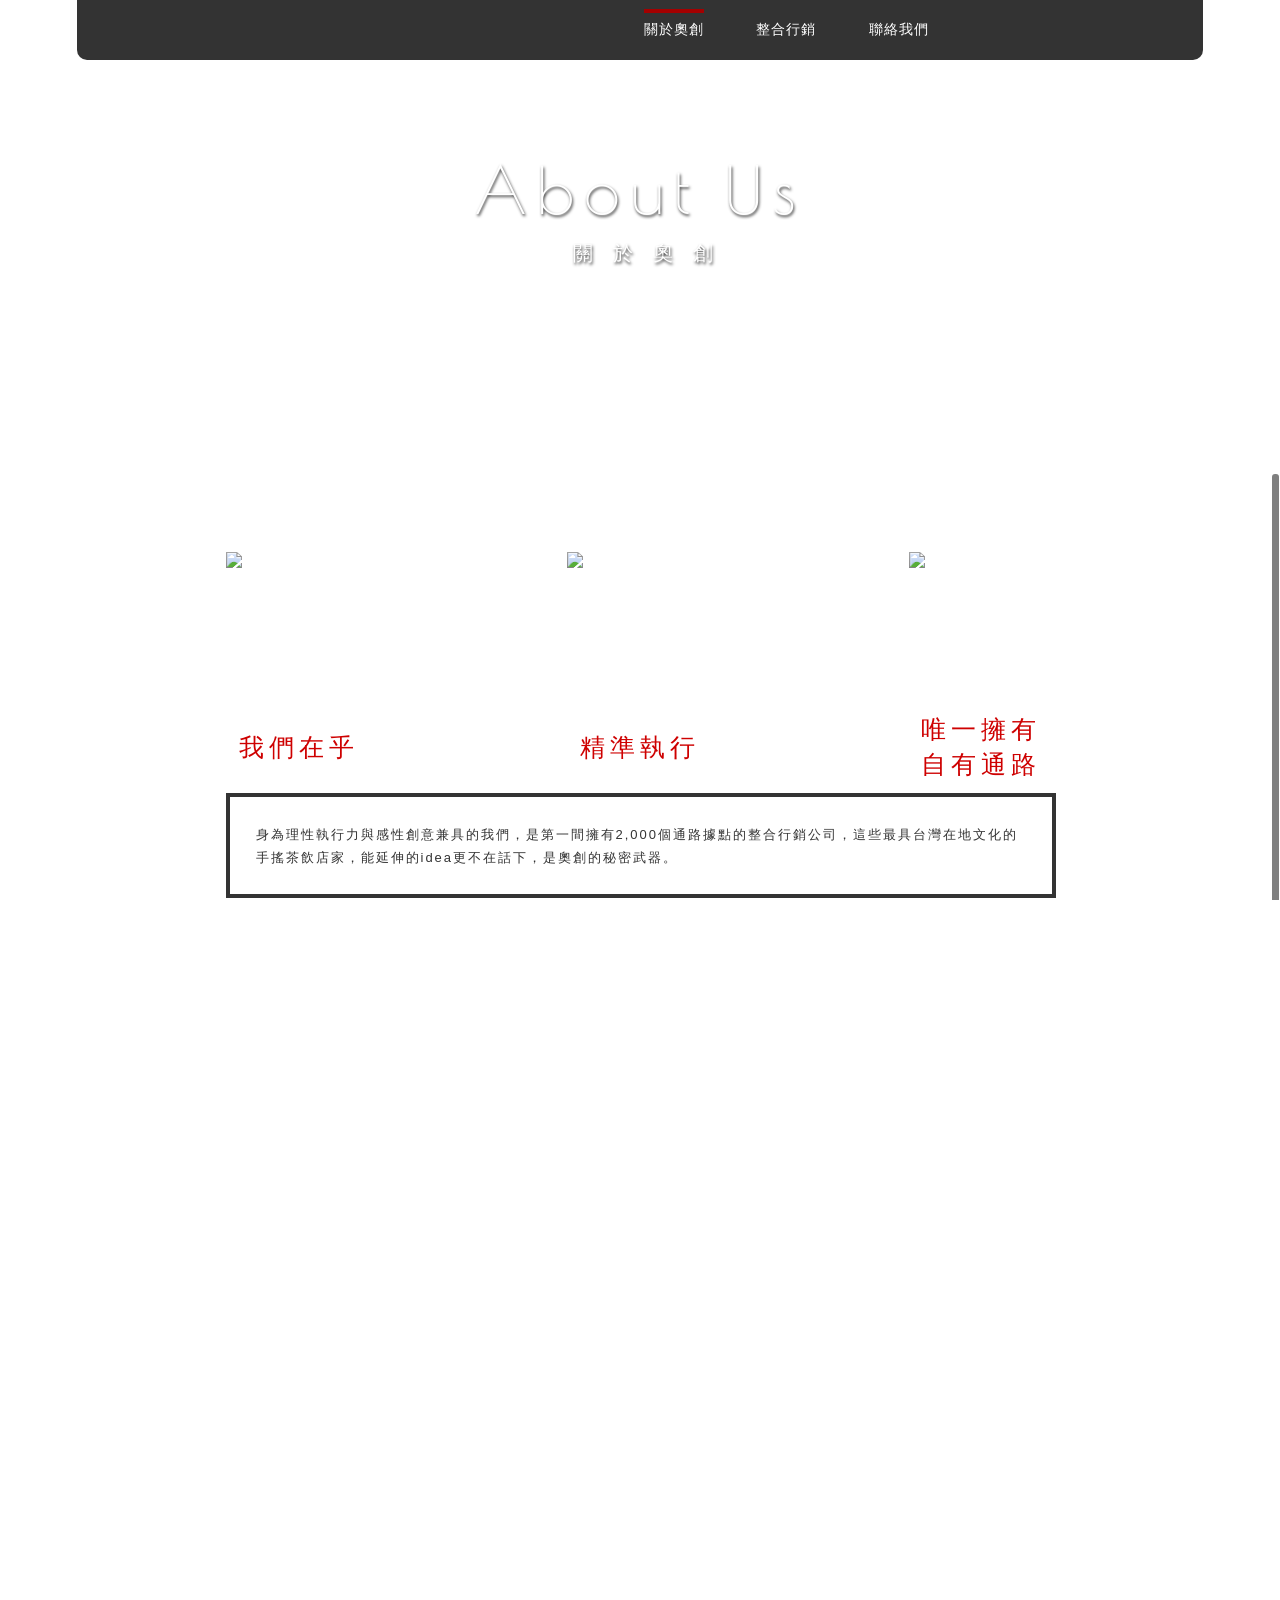
==== commit f8c017d4: "Update about.html" ====
--- a/about.html
+++ b/about.html
@@ -7,9 +7,9 @@
 <title>奧創傳媒</title>
 <meta property="og:title" content="【奧創傳媒】">
 <meta property="og:site_name" content="奧創傳媒"><!--網站名稱-->
-<meta property="og:description" content="全方位的整合行銷、異業IP合作規、以及嶄新品牌：幻視，為您規劃最佳的數位面板與雲端方案">
-<meta name="description" content="全方位的整合行銷、異業IP合作規、以及嶄新品牌：幻視，為您規劃最佳的數位面板與雲端方案">
-<meta property="og:image" itemprop="image" content="http://www.ultron-ad.com/images/logo_1280x720.jpg"/><!--FB轉貼指定圖-->
+<meta property="og:description" content="全方位的整合行銷、異業IP合作規、以及為您規劃最佳的數位面板與雲端方案">
+<meta name="description" content="全方位的整合行銷、異業IP合作規、以及為您規劃最佳的數位面板與雲端方案">
+<meta property="og:image" itemprop="image" content="https://i.ibb.co/4wZtdtgq/logo-1280x720.jpg"/><!--FB轉貼指定圖-->
 <meta name="viewport" content="user-scalable=no, initial-scale=1, maximum-scale=1, minimum-scale=1, width=device-width">
 <meta name="format-detection" content="telephone=no">
 <link rel="Shortcut Icon" type="image/x-icon" href="http://www.ultron-ad.com/images/icon_logo.ico" />
@@ -42,7 +42,7 @@
 	<a href="index.html" class="logo"></a>
 	<ul class="menu">
     <li><a href="about.html" class="bb">關於奧創</a></li>
-    <li><a href="oohAd.html">幻視</a></li>
+    <!-- <li><a href="oohAd.html">幻視</a></li> -->
     <li><a href="service.html#service">整合行銷</a></li>
 	<!-- <li><a href="courses/index_courses.html" target="_blank">課程</a></li> -->
     <li><a href="#contact" id="btn_contact">聯絡我們</a></li>
--- a/css/main.css
+++ b/css/main.css
@@ -423,7 +423,7 @@
 .about_img2 {background: url(../images/about_bg_1.jpg);background-size: cover; height:500px;}
 .about_img3 {background: url(../images/bg_w_2.jpg); background-size:cover; height:auto;}
 .about_img4 {background: rgba(255,255,255,1); float:left;}
-.about_img5 {background: url(../images/bg_b_1.jpg);}
+.about_img5 {background: url(../images/bg_b_1.jpg); display: flex; flex-direction: column; align-items: center;}
 
 .about_img2 ul.icon { float:left; width:80%; margin:80px 10% 0 10%;}
 .about_img2 ul.icon li {float:left; width:28.33%; margin:0 2.5%;}
@@ -469,12 +469,13 @@
 .about_img4 img{float:left; width:50%; margin:20px 0 80px 25%;}
 
 .about_img5 .title{ float:left; font-size:35px; letter-spacing:8px; margin:100px 0 10px 0; width:100%;text-align:center; }
-.about_img5 a.btn_left,
+/* .about_img5 a.btn_left, */
 .about_img5 a.btn_right{float:left; width:20%; font-size:22px; line-height:30px; color:#FFF; border:1px solid #FFF; text-align:center; letter-spacing: 2px; padding:15px 0;font-family: 'Nunito', cwTeXHei,sans-serif; }
 .about_img5 a.btn_left { margin:50px 5% 80px 24.5%; font-weight:400;}
 .about_img5 a.btn_right { margin:50px 5% 80px 5%;line-height:60px;}
 .about_img5 a.btn_left:hover,
 .about_img5 a.btn_right:hover{color:#999; border:1px solid #999; margin-top:52px; margin-bottom:78px;}
+.about_img5 a.btn_left {display:none;}
 
 /***幻視內頁***/
 .ultron_oohAD{position: relative; width: 100%;}
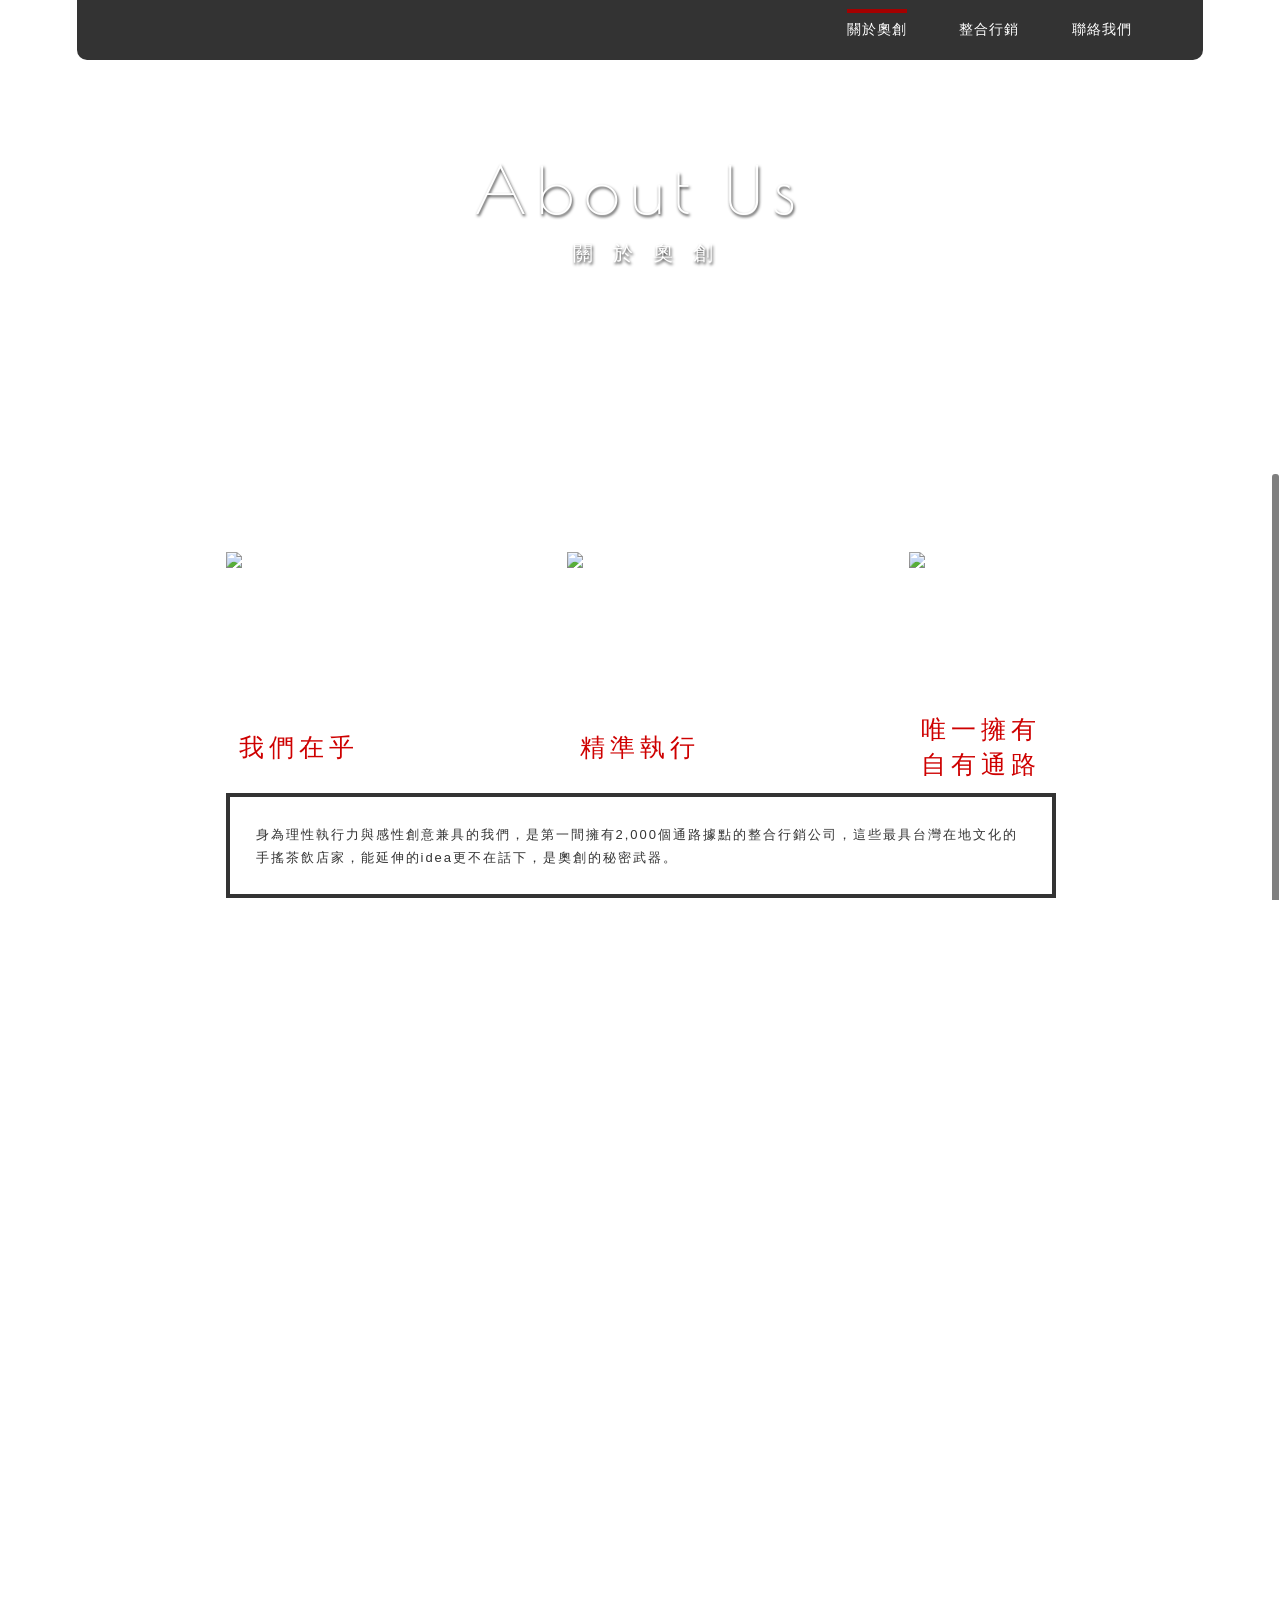
==== commit a50f8541: "Update about.html" ====
--- a/about.html
+++ b/about.html
@@ -52,7 +52,7 @@
         <a href="#" class="menu_btn"><img src="images/btn_menu_w.png"/></a>
         <ul class="menu_dowm">
         <li><a href="about.html">About&nbsp;&nbsp;|&nbsp;&nbsp;關於奧創</a></li>
-        <li><a href="oohAd.html">OOH AD&nbsp;&nbsp;|&nbsp;&nbsp;幻視</a></li>
+        <!-- <li><a href="oohAd.html">OOH AD&nbsp;&nbsp;|&nbsp;&nbsp;幻視</a></li> -->
         <li><a href="service.html#service">Service&nbsp;&nbsp;|&nbsp;&nbsp;整合行銷</a></li>
 		<!-- <li><a href="courses/index_courses.html" target="_blank">Courses&nbsp;&nbsp;|&nbsp;&nbsp;課程</a></li> -->
         <li><a href="#contact" id="btn_contact2">Contact&nbsp;&nbsp;|&nbsp;&nbsp;聯絡我們</a></li>
--- a/css/main.css
+++ b/css/main.css
@@ -100,7 +100,7 @@
 /*menu************/
 .top_menu_b{width:88%; background:rgba(0,0,0,0.8); height:60px;margin:0 0 0 6%; position:fixed; z-index:99;}
 .top_menu_b a.logo{ background: url(../images/logo_w.png) top center no-repeat;background-size:100%; position:absolute; width:139px; height:42px;top:8px;left:20px;}
-.top_menu_b ul.menu{ position:absolute; right:2%; width:50%; height:100%; }
+.top_menu_b ul.menu{ position:absolute; right:-16%; width:50%; height:100%; }
 .top_menu_b ul.menu li{float:left; width:20%;text-align:center;height:100%; font-family: 'cwTeXHei', 'Nunito', sans-serif; font-weight:200;}
 .top_menu_b ul.menu li a{ font-size:14px; color:rgba(255,255,255,1);width:100%; height:100%; line-height: 60px; letter-spacing:1px;}
 .top_menu_b ul.menu li a:hover,
@@ -292,10 +292,10 @@
 
 /*各頁下方樣式************/
 .bottom_btn{float:left; width:100%;}
-.bottom_btn a{float:left; width:33.333%; color:rgba(255,255,255,1); font-size:30px;letter-spacing:2px; padding:11.5% 0 11.5% 0 ; text-align:center; text-shadow:0px 1px 2px #333;}
+.bottom_btn a{float:left; width:50%; color:rgba(255,255,255,1); font-size:30px;letter-spacing:2px; padding:11.5% 0 11.5% 0 ; text-align:center; text-shadow:0px 1px 2px #333;}
 .bottom_btn a.b1{ background:url(../images/main_btn_1.jpg) center no-repeat; background-size: cover;}
 .bottom_btn a.b2{ background:url(../images/main_btn_2.jpg) center no-repeat; background-size: cover;}
-.bottom_btn a.b3{ background:url(../images/main_btn_3.jpg) center no-repeat; background-size: cover;}
+.bottom_btn a.b3{ background:url(../images/main_btn_3.jpg) center no-repeat; background-size: cover; display: none;}
 .bottom_btn a.b4{ background:url(../images/main_btn_4.jpg) center no-repeat; background-size: cover;}
 .bottom_btn a h2{font-family:'Poiret One', cursive;}
 .bottom_btn a h1{ font-size:16px; letter-spacing:10px; line-height:40px;}
@@ -489,3 +489,15 @@
         background:nth($colors, $i);
         top:($i - 1) * 100%;}
 }
+
+
+.service_img2 .title b3{
+pointer-events: none;
+}
+.service_img2 .txt bg3{
+pointer-events: none;}
+
+
+
+
+
